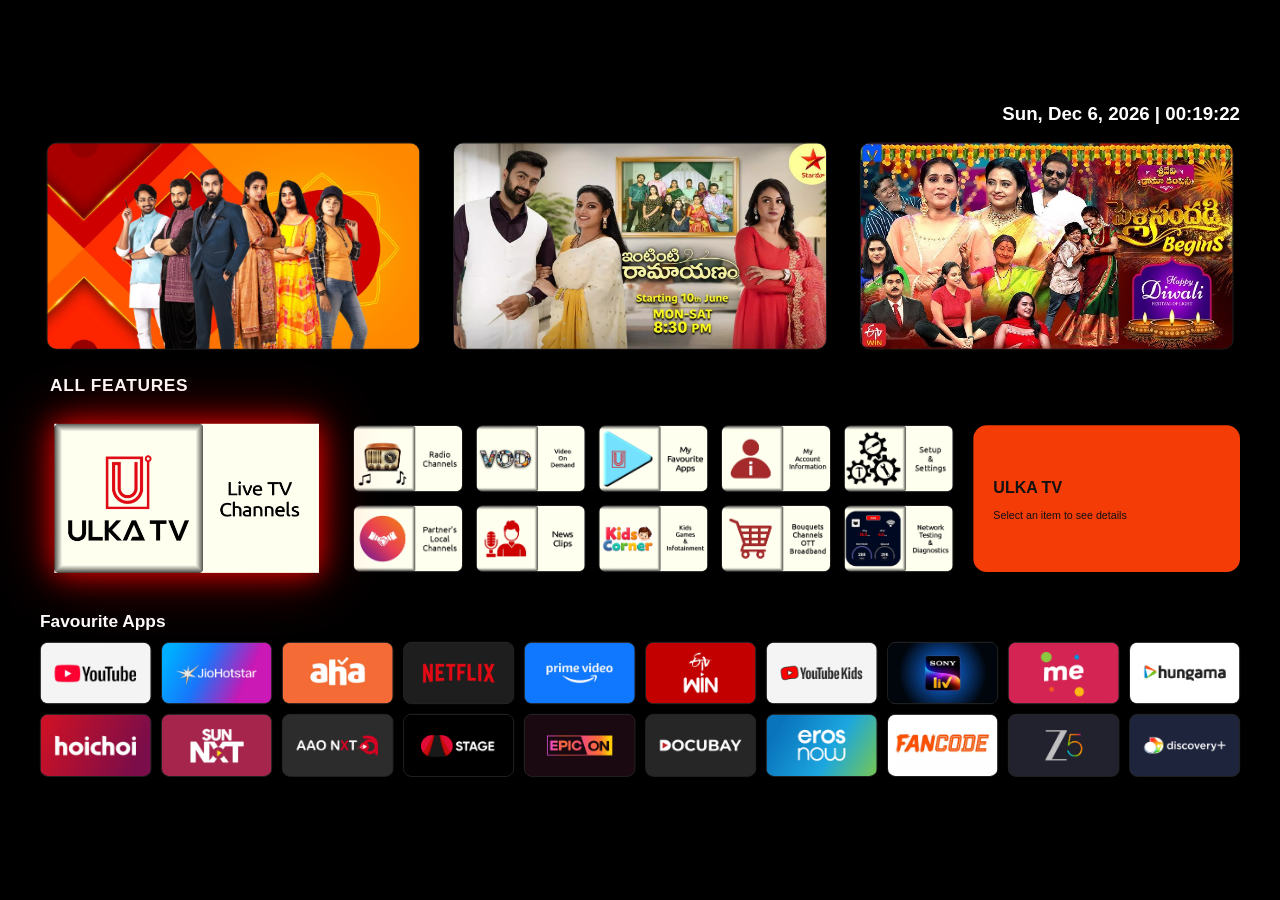
==== index.html @ 99915881 "code changes" ====
<!-- <!DOCTYPE html>
<html lang="en">
<head>
<meta charset="UTF-8">
<meta name="viewport" content="width=device-width, initial-scale=1.0">
<title>ULKATV Dashboard</title>
<link rel="stylesheet" href="style.css">
</head>
<body>
<div id="tv-root">
    <div id="time"></div>

    <div id="appLayer">
        <iframe id="appIframe" src="" allowfullscreen></iframe>
    </div>

    <div id="settingsOverlay" class="settings-modal" style="display: none;">
        <div class="settings-content">
            <h2>System Settings</h2>
            <hr>
            <div id="settingsList" class="settings-list">
                </div>
            <p style="color: #aaa; margin-top: 20px;">Press Back to Exit Settings</p>
        </div>
    </div>  

    <div class="main-container">
        <div class="ads-container">
            <div class="ad"><img src="images/ads/ad1_1.jpg" id="ad-img-1"></div>
            <div class="ad"><img src="images/ads/ad2_1.jpg" id="ad-img-2"></div>
            <div class="ad"><img src="images/ads/ad3_1.jpg" id="ad-img-3"></div>
        </div>
        <div class="features-label-container">
            <h3 class="all-features-text">All Features</h3>
        </div>

        <div class="middle-section">
            <div class="logo-box" tabindex="0" id="mainLogo" 
                data-url="http://103.189.178.123:4000/" 
                data-title="ULKA TV">
                <img src="images/webpimg/Live_tv_channels.webp" alt="Ulka TV Logo" class="main-logo-img">
            </div>
            <div class="center-content">
                <div class="icon-grid" id="mainIconGrid"></div>
            </div>

            <div class="app-info-panel" id="appDetailPanel">
                <div class="info-content">
                    <h2 id="infoTitle">Welcome</h2>
                    <p id="infoDesc">Select an item to see details</p>
                </div>
            </div>
        </div>

        <div class="fav-section">
            <h4 class="fav-title">Favourite Apps</h4>
            <div class="fav-grid" id="favAppGrid"></div>
        </div>
    </div>
</div>

<script src="script.js"></script>
</body>
</html> -->


<!DOCTYPE html>
<html lang="en">
<head>
<meta charset="UTF-8">
<meta name="viewport" content="width=device-width, initial-scale=1.0">
<title>ULKATV Dashboard</title>
<link rel="stylesheet" href="style.css">
</head>
<body>
<div id="tv-root">
    <div id="time"></div>

    <div id="appLayer">
        <iframe id="appIframe" src="" allowfullscreen></iframe>
    </div>

    <div id="settingsOverlay" class="settings-modal" style="display: none;">
        <div class="settings-content">
            <h2>System Settings</h2>
            <hr>
            <div id="settingsList" class="settings-list">
                </div>
            <p style="color: #aaa; margin-top: 20px;">Press Back to Exit Settings</p>
        </div>
    </div>  

    <div class="main-container">
        <div class="ads-container">
            <div class="ad"><img src="images/ads/ad1_1.jpg" id="ad-img-1"></div>
            <div class="ad"><img src="images/ads/ad2_1.jpg" id="ad-img-2"></div>
            <div class="ad"><img src="images/ads/ad3_1.jpg" id="ad-img-3"></div>
        </div>
        <div class="features-label-container">
            <h3 class="all-features-text">All Features</h3>
        </div>

        <div class="middle-section">
            <div class="logo-box" tabindex="0" id="mainLogo"
                data-url="https://app.ulka.tv/"
                data-title="ULKA TV">
                <img src="images/webpimg/Live_tv_channels.webp" alt="Ulka TV Logo" class="main-logo-img">
            </div>
            <div class="center-content">
                <div class="icon-grid" id="mainIconGrid"></div>
            </div>

            <div class="app-info-panel" id="appDetailPanel">
                <div class="info-content">
                    <h2 id="infoTitle">Welcome</h2>
                    <p id="infoDesc">Select an item to see details</p>
                </div>
            </div>
        </div>

        <!-- <div class="middle-section">
            <div class="logo-box" tabindex="0" id="mainLogo"
                data-url="/usr/mnt_app/rcast_webapp/"
                data-title="ULKA TV">
                <img src="images/webpimg/Live_tv_channels.webp" alt="Ulka TV Logo" class="main-logo-img">
            </div>
            <div class="center-content">
                <div class="icon-grid" id="mainIconGrid"></div>
            </div>

            <div class="app-info-panel" id="appDetailPanel">
                <div class="info-content">
                    <h2 id="infoTitle">Welcome</h2>
                    <p id="infoDesc">Select an item to see details</p>
                </div>
            </div>
        </div> -->

        <div class="fav-section">
            <h4 class="fav-title">Favourite Apps</h4>
            <div class="fav-grid" id="favAppGrid"></div>
        </div>
    </div>
</div>

<script src="script.js"></script>
</body>
</html>
---- style.css ----
/* Reset and Base Styles */
* {
    box-sizing: border-box;
}

html, body {
    width: 100%;
    height: 100%;
    margin: 0;
    padding: 0;
    background: #000;
    overflow: hidden;
    font-family: 'Segoe UI', Tahoma, Geneva, Verdana, sans-serif;
    color: white;
}

#tv-root {
    width: 1920px;
    height: 1080px;
    position: absolute;
    top: 50%;
    left: 50%;
    transform: translate(-50%, -50%);
    transform-origin: center;
    padding: 50px 60px;
}

#appLayer {
    display: none; 
    position: fixed; 
    top: 0; 
    left: 0; 
    width: 100%; 
    height: 100%; 
    z-index: 9999; 
    background: #000;
}

#appIframe {
    width: 100%;
    height: 100%;
    border: none;
}

#time {
    position: absolute;
    top: 20px;
    right: 60px;
    color: white;
    font-size: 28px;
    font-weight: bold;
    z-index: 100;
}

.main-container {
    width: 100%;
    height: 100%;
    display: flex;
    flex-direction: column;
    justify-content: space-between;
}

.ads-container {
    display: flex;
    gap: 50px; /* Ads madyalo clear gap kosam gap penchanu */
    width: 100%;
    padding: 0 10px; /* Side gaps kosam */
    margin-bottom: 5px;
}
.ad {
    flex: 1;
    height: 310px;
    border-radius: 15px;
    overflow: hidden;
    background: #111;
    margin-top: 29px;
    box-shadow: 0 8px 15px rgba(0,0,0,0.6);
    border: 1px solid #333;
    transition: transform 0.3s ease;
}

.ad img {
    width: 100%;
    height: 310px;
    object-fit: fill; /* Image box lo correct ga fit avvadaniki */
    transition: opacity 0.6s ease-in-out;
}

.middle-section {
    display: flex;
    gap: 30px;
    align-items: center;
    height: 300px;
}

.logo-box {
    width: 440px;
    height: 213px;
    display: flex;
    align-items: center;
    justify-content: center;
    border-radius: 20px;
    transition: all 0.3s ease;
    outline: none; /* Border raakunda chestundi */
}

.main-logo-img {
    width: 100%;
    height: 100%;
    object-fit: contain;
    transition: filter 0.3s ease;
}

.center-content {
    flex: 1;
}

.icon-grid {
    display: grid;
    grid-template-columns: repeat(5, 1fr);
    gap: 20px;
}

.icon-item {
    width: 100%;
    height: 100px;
    border-radius: 10px;
    overflow: hidden;
    background: #1a1a1a;
    border: 1px solid #333;
    display: flex;
    align-items: center;
    justify-content: center;
    transition: all 0.3s ease;
    outline: none;
}

.icon-item img {
    width: 100%;
    height: 100%;
    object-fit: cover;
}

.app-info-panel {
    width: 400px;
    height: 220px;
    background: rgb(244 60 7);
    color: #111;
    border-radius: 20px;
    padding: 30px;
    display: flex;
    flex-direction: column;
    justify-content: center;
}

.fav-section {
    width: 100%;
}

.fav-title { 
    margin: 0 0 15px 0; 
    font-size: 26px;
    font-weight: 600;
}

#favAppGrid {
    display: grid;
    grid-template-columns: repeat(10, 1fr);
    gap: 15px;
}

.app-icon {
    width: 100%; 
    aspect-ratio: 16/9;
    border-radius: 12px;
    background: #1a1a1a;
    overflow: hidden;
    border: 1px solid #333;
    transition: all 0.3s ease;
    outline: none;
}

.app-icon img {
    width: 100%;
    height: 100%;
}

/* --- FOCUS LOGIC --- */

/* Normal Apps/Icons Focus: Red Border + Glow */
.focused:not(.logo-box) {
    border: 6px solid #ff0000 !important; /* Kevalam red border */
    transform: scale(1.08);
    z-index: 10;
    box-shadow: 0 0 25px rgba(255, 0, 0, 0.7); /* Red outer glow */
}

/* ULKA TV Logo Focus: NO BORDER, ONLY RED GLOW */
.logo-box.focused {
    border: none !important;
    outline: none !important;
    transform: scale(1.05);
}

.logo-box.focused img {
    /* Logo ki chuttu red shadow matrame vasthundi */
    filter: drop-shadow(0 0 20px rgba(255, 0, 0, 0.9)) drop-shadow(0 0 40px rgba(255, 0, 0, 0.4));
}

/* Settings Modal */
.settings-modal {
    display: none; 
    position: fixed;
    top: 0;
    left: 0;
    width: 100%;
    height: 100%;
    background: rgba(0, 0, 0, 0.92);
    z-index: 99999;
    justify-content: center;
    align-items: center;
}

.settings-content {
    background: #1a1a1a;
    width: 500px;
    padding: 40px;
    border: 2px solid #ff0000;
    border-radius: 20px;
    text-align: center;
}

.setting-option-item {
    background: #2a2a2a;
    margin: 15px 0;
    padding: 20px;
    border-radius: 12px;
    font-size: 22px;
    display: flex;
    align-items: center;
    gap: 20px;
}
/* All Features Text Styling */
.features-label-container {
    width: 100%;
    margin: 15px 0 -15px 0; /* Margin adjust chesa space kosam */
    padding-left: 15px;
}

.all-features-text {
    color: #ffffff;
    font-size: 26px;
    font-weight: 600;
    text-transform: uppercase;
    letter-spacing: 1px;
    text-shadow: 2px 2px 4px rgba(0,0,0,0.5);
    margin: 0;
}
---- style.css ----
/* Reset and Base Styles */
* {
    box-sizing: border-box;
}

html, body {
    width: 100%;
    height: 100%;
    margin: 0;
    padding: 0;
    background: #000;
    overflow: hidden;
    font-family: 'Segoe UI', Tahoma, Geneva, Verdana, sans-serif;
    color: white;
}

#tv-root {
    width: 1920px;
    height: 1080px;
    position: absolute;
    top: 50%;
    left: 50%;
    transform: translate(-50%, -50%);
    transform-origin: center;
    padding: 50px 60px;
}

#appLayer {
    display: none; 
    position: fixed; 
    top: 0; 
    left: 0; 
    width: 100%; 
    height: 100%; 
    z-index: 9999; 
    background: #000;
}

#appIframe {
    width: 100%;
    height: 100%;
    border: none;
}

#time {
    position: absolute;
    top: 20px;
    right: 60px;
    color: white;
    font-size: 28px;
    font-weight: bold;
    z-index: 100;
}

.main-container {
    width: 100%;
    height: 100%;
    display: flex;
    flex-direction: column;
    justify-content: space-between;
}

.ads-container {
    display: flex;
    gap: 50px; /* Ads madyalo clear gap kosam gap penchanu */
    width: 100%;
    padding: 0 10px; /* Side gaps kosam */
    margin-bottom: 5px;
}
.ad {
    flex: 1;
    height: 310px;
    border-radius: 15px;
    overflow: hidden;
    background: #111;
    margin-top: 29px;
    box-shadow: 0 8px 15px rgba(0,0,0,0.6);
    border: 1px solid #333;
    transition: transform 0.3s ease;
}

.ad img {
    width: 100%;
    height: 310px;
    object-fit: fill; /* Image box lo correct ga fit avvadaniki */
    transition: opacity 0.6s ease-in-out;
}

.middle-section {
    display: flex;
    gap: 30px;
    align-items: center;
    height: 300px;
}

.logo-box {
    width: 440px;
    height: 213px;
    display: flex;
    align-items: center;
    justify-content: center;
    border-radius: 20px;
    transition: all 0.3s ease;
    outline: none; /* Border raakunda chestundi */
}

.main-logo-img {
    width: 100%;
    height: 100%;
    object-fit: contain;
    transition: filter 0.3s ease;
}

.center-content {
    flex: 1;
}

.icon-grid {
    display: grid;
    grid-template-columns: repeat(5, 1fr);
    gap: 20px;
}

.icon-item {
    width: 100%;
    height: 100px;
    border-radius: 10px;
    overflow: hidden;
    background: #1a1a1a;
    border: 1px solid #333;
    display: flex;
    align-items: center;
    justify-content: center;
    transition: all 0.3s ease;
    outline: none;
}

.icon-item img {
    width: 100%;
    height: 100%;
    object-fit: cover;
}

.app-info-panel {
    width: 400px;
    height: 220px;
    background: rgb(244 60 7);
    color: #111;
    border-radius: 20px;
    padding: 30px;
    display: flex;
    flex-direction: column;
    justify-content: center;
}

.fav-section {
    width: 100%;
}

.fav-title { 
    margin: 0 0 15px 0; 
    font-size: 26px;
    font-weight: 600;
}

#favAppGrid {
    display: grid;
    grid-template-columns: repeat(10, 1fr);
    gap: 15px;
}

.app-icon {
    width: 100%; 
    aspect-ratio: 16/9;
    border-radius: 12px;
    background: #1a1a1a;
    overflow: hidden;
    border: 1px solid #333;
    transition: all 0.3s ease;
    outline: none;
}

.app-icon img {
    width: 100%;
    height: 100%;
}

/* --- FOCUS LOGIC --- */

/* Normal Apps/Icons Focus: Red Border + Glow */
.focused:not(.logo-box) {
    border: 6px solid #ff0000 !important; /* Kevalam red border */
    transform: scale(1.08);
    z-index: 10;
    box-shadow: 0 0 25px rgba(255, 0, 0, 0.7); /* Red outer glow */
}

/* ULKA TV Logo Focus: NO BORDER, ONLY RED GLOW */
.logo-box.focused {
    border: none !important;
    outline: none !important;
    transform: scale(1.05);
}

.logo-box.focused img {
    /* Logo ki chuttu red shadow matrame vasthundi */
    filter: drop-shadow(0 0 20px rgba(255, 0, 0, 0.9)) drop-shadow(0 0 40px rgba(255, 0, 0, 0.4));
}

/* Settings Modal */
.settings-modal {
    display: none; 
    position: fixed;
    top: 0;
    left: 0;
    width: 100%;
    height: 100%;
    background: rgba(0, 0, 0, 0.92);
    z-index: 99999;
    justify-content: center;
    align-items: center;
}

.settings-content {
    background: #1a1a1a;
    width: 500px;
    padding: 40px;
    border: 2px solid #ff0000;
    border-radius: 20px;
    text-align: center;
}

.setting-option-item {
    background: #2a2a2a;
    margin: 15px 0;
    padding: 20px;
    border-radius: 12px;
    font-size: 22px;
    display: flex;
    align-items: center;
    gap: 20px;
}
/* All Features Text Styling */
.features-label-container {
    width: 100%;
    margin: 15px 0 -15px 0; /* Margin adjust chesa space kosam */
    padding-left: 15px;
}

.all-features-text {
    color: #ffffff;
    font-size: 26px;
    font-weight: 600;
    text-transform: uppercase;
    letter-spacing: 1px;
    text-shadow: 2px 2px 4px rgba(0,0,0,0.5);
    margin: 0;
}
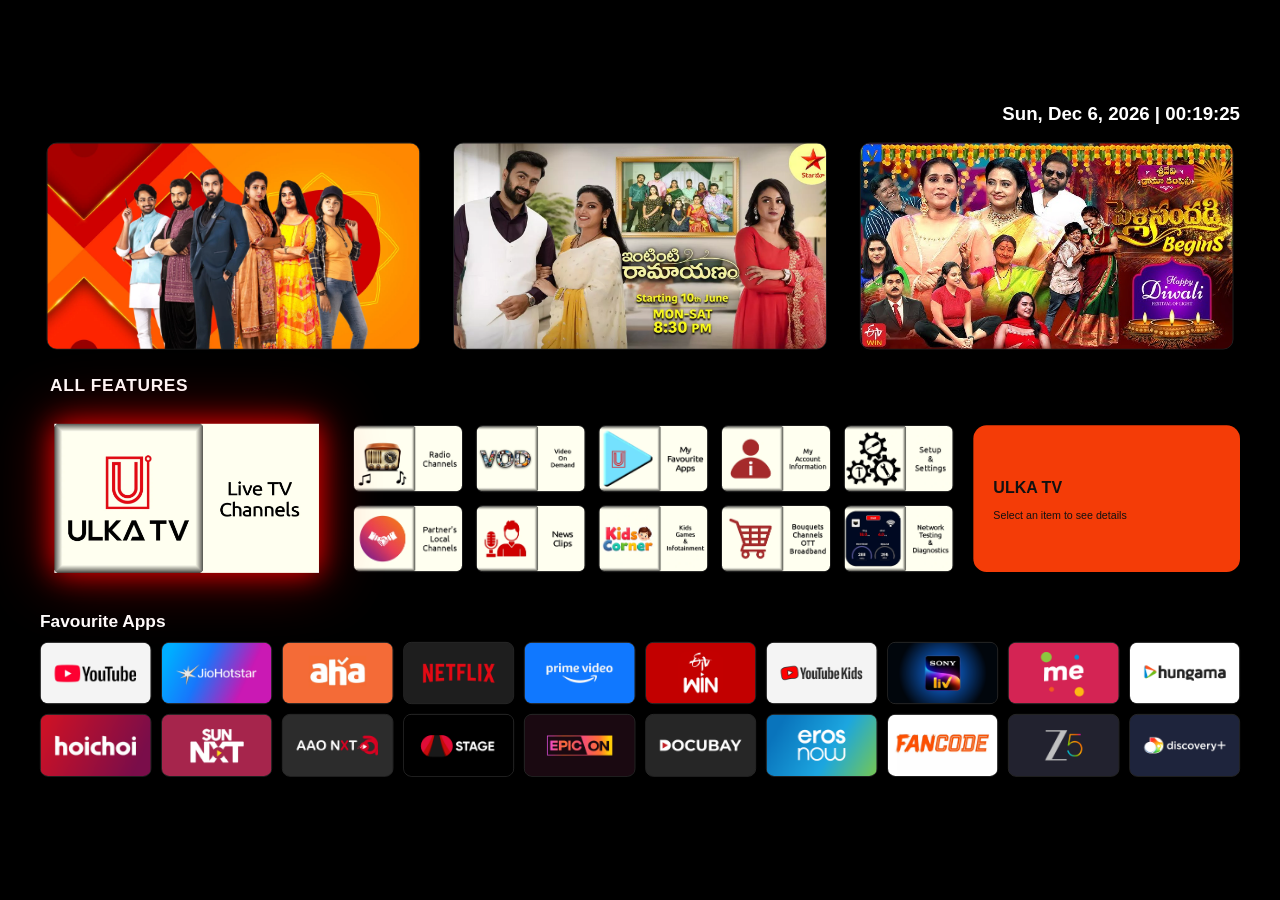
==== commit 48deb5b9: "code changes" ====
--- a/index.html
+++ b/index.html
@@ -100,7 +100,7 @@
             <h3 class="all-features-text">All Features</h3>
         </div>
 
-        <div class="middle-section">
+        <!-- <div class="middle-section">
             <div class="logo-box" tabindex="0" id="mainLogo"
                 data-url="https://app.ulka.tv/"
                 data-title="ULKA TV">
@@ -116,11 +116,11 @@
                     <p id="infoDesc">Select an item to see details</p>
                 </div>
             </div>
-        </div>
+        </div> -->
 
-        <!-- <div class="middle-section">
+        <div class="middle-section">
             <div class="logo-box" tabindex="0" id="mainLogo"
-                data-url="/usr/mnt_app/rcast_webapp/"
+                data-url="/usr/mnt_app/ulkatv_app/"
                 data-title="ULKA TV">
                 <img src="images/webpimg/Live_tv_channels.webp" alt="Ulka TV Logo" class="main-logo-img">
             </div>
@@ -134,7 +134,7 @@
                     <p id="infoDesc">Select an item to see details</p>
                 </div>
             </div>
-        </div> -->
+        </div>
 
         <div class="fav-section">
             <h4 class="fav-title">Favourite Apps</h4>
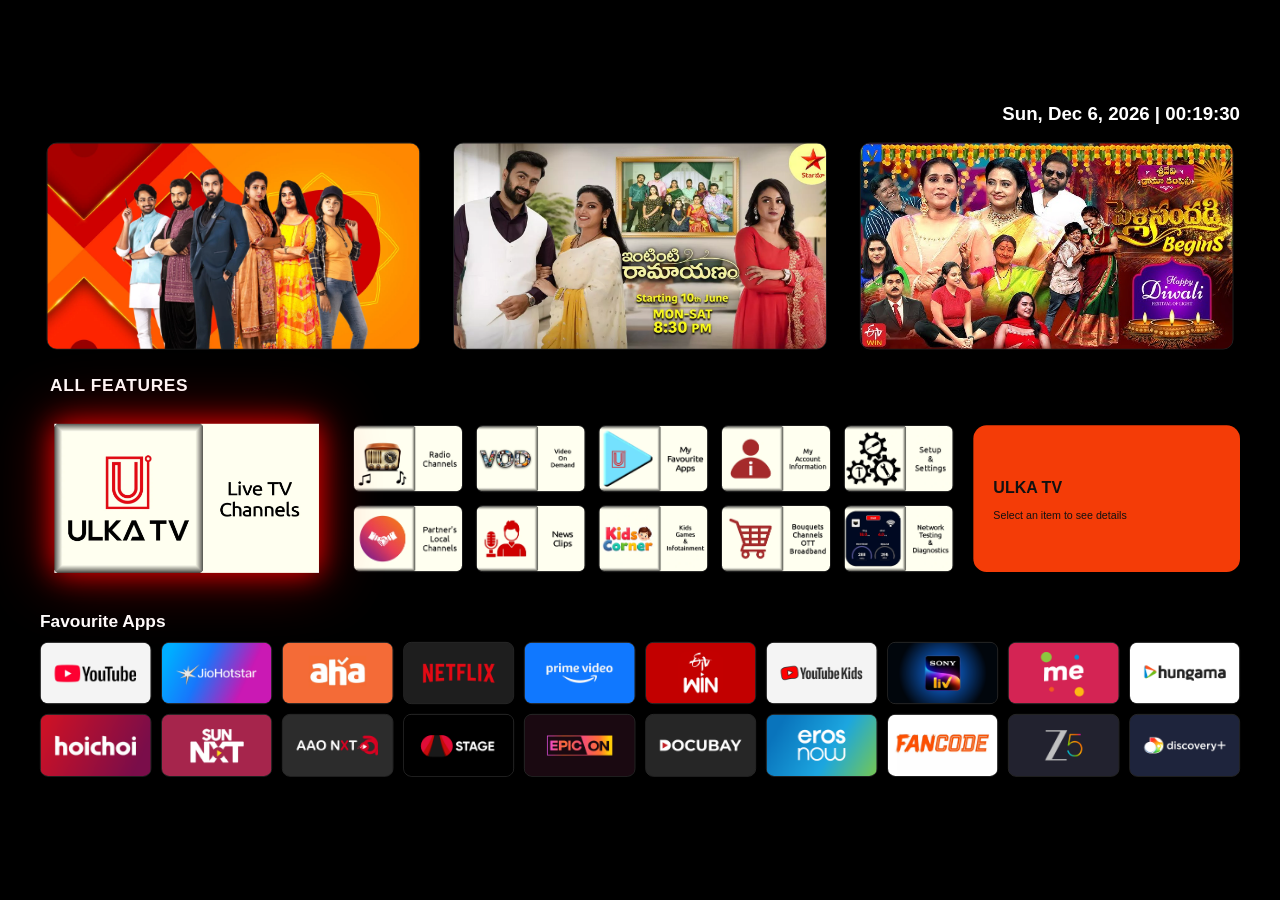
==== commit 98990741: "Ui code changes" ====
--- a/index.html
+++ b/index.html
@@ -120,7 +120,7 @@
 
         <div class="middle-section">
             <div class="logo-box" tabindex="0" id="mainLogo"
-                data-url="/usr/mnt_app/ulkatv_app/"
+                data-url="/usr/mnt_app/ulkatv/"
                 data-title="ULKA TV">
                 <img src="images/webpimg/Live_tv_channels.webp" alt="Ulka TV Logo" class="main-logo-img">
             </div>
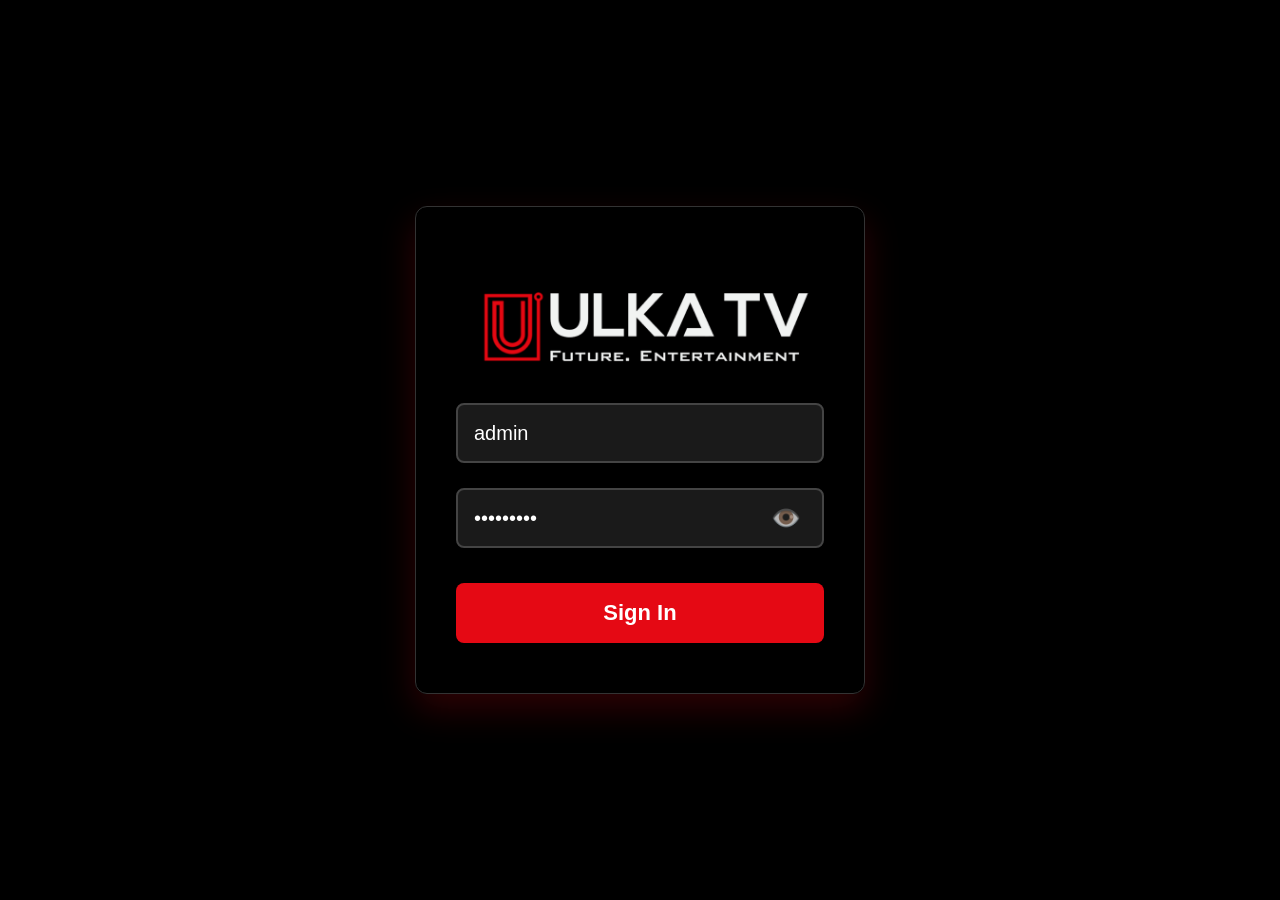
==== commit ae7dfd7f: "ui code changes" ====
--- a/index.html
+++ b/index.html
@@ -1,148 +1,460 @@
-<!-- <!DOCTYPE html>
-<html lang="en">
-<head>
-<meta charset="UTF-8">
-<meta name="viewport" content="width=device-width, initial-scale=1.0">
-<title>ULKATV Dashboard</title>
-<link rel="stylesheet" href="style.css">
-</head>
-<body>
-<div id="tv-root">
-    <div id="time"></div>
-
-    <div id="appLayer">
-        <iframe id="appIframe" src="" allowfullscreen></iframe>
-    </div>
-
-    <div id="settingsOverlay" class="settings-modal" style="display: none;">
-        <div class="settings-content">
-            <h2>System Settings</h2>
-            <hr>
-            <div id="settingsList" class="settings-list">
-                </div>
-            <p style="color: #aaa; margin-top: 20px;">Press Back to Exit Settings</p>
-        </div>
-    </div>  
-
-    <div class="main-container">
-        <div class="ads-container">
-            <div class="ad"><img src="images/ads/ad1_1.jpg" id="ad-img-1"></div>
-            <div class="ad"><img src="images/ads/ad2_1.jpg" id="ad-img-2"></div>
-            <div class="ad"><img src="images/ads/ad3_1.jpg" id="ad-img-3"></div>
-        </div>
-        <div class="features-label-container">
-            <h3 class="all-features-text">All Features</h3>
-        </div>
-
-        <div class="middle-section">
-            <div class="logo-box" tabindex="0" id="mainLogo" 
-                data-url="http://103.189.178.123:4000/" 
-                data-title="ULKA TV">
-                <img src="images/webpimg/Live_tv_channels.webp" alt="Ulka TV Logo" class="main-logo-img">
-            </div>
-            <div class="center-content">
-                <div class="icon-grid" id="mainIconGrid"></div>
-            </div>
-
-            <div class="app-info-panel" id="appDetailPanel">
-                <div class="info-content">
-                    <h2 id="infoTitle">Welcome</h2>
-                    <p id="infoDesc">Select an item to see details</p>
-                </div>
-            </div>
-        </div>
-
-        <div class="fav-section">
-            <h4 class="fav-title">Favourite Apps</h4>
-            <div class="fav-grid" id="favAppGrid"></div>
-        </div>
-    </div>
-</div>
-
-<script src="script.js"></script>
-</body>
-</html> -->
-
-
 <!DOCTYPE html>
 <html lang="en">
 <head>
-<meta charset="UTF-8">
-<meta name="viewport" content="width=device-width, initial-scale=1.0">
-<title>ULKATV Dashboard</title>
-<link rel="stylesheet" href="style.css">
+    <meta charset="UTF-8">
+    <meta name="viewport" content="width=device-width, initial-scale=1.0">
+    <title>ULKATV - Login</title>
+    <style>
+        * {
+            margin: 0;
+            padding: 0;
+            box-sizing: border-box;
+        }
+
+        body {
+            overflow: hidden;
+            font-family: 'Segoe UI', Tahoma, Geneva, Verdana, sans-serif;
+            background-color: #000;
+        }
+
+        .login-container {
+            width: 100vw;
+            height: 100vh;
+            display: flex;
+            justify-content: center;
+            align-items: center;
+            background-color: #000;
+            position: relative;
+        }
+
+        .login-box {
+            width: 450px;
+            background-color: rgba(0, 0, 0, 0.85);
+            border-radius: 12px;
+            padding: 50px 40px;
+            box-shadow: 0 15px 35px rgba(229, 9, 20, 0.2);
+            border: 1px solid #333;
+            z-index: 10;
+        }
+
+        .login-logo {
+            text-align: center;
+        }
+
+        .login-logo img {
+            width: 380px;
+            height: auto;
+            object-fit: contain;
+        }
+
+        .input-container {
+            width: 100%;
+            height: 60px;
+            background-color: rgba(255, 255, 255, 0.1);
+            border: 2px solid #444;
+            border-radius: 8px;
+            padding: 0 16px;
+            display: flex;
+            align-items: center;
+            margin-bottom: 25px;
+            transition: all 0.3s;
+            cursor: text;
+        }
+
+        .input-container.focused {
+            border-color: #E50914;
+            box-shadow: 0 0 20px #E50914;
+            background-color: rgba(229, 9, 20, 0.1);
+        }
+
+        .input-container input {
+            flex: 1;
+            background: transparent;
+            color: #ffffff;
+            border: none;
+            outline: none;
+            font-size: 20px;
+            width: 100%;
+        }
+
+        .input-container input::placeholder {
+            color: rgba(255, 255, 255, 0.5);
+            font-size: 18px;
+        }
+
+        .password-toggle {
+            background: none;
+            border: none;
+            cursor: pointer;
+            padding: 0 5px;
+            color: #ffffff;
+            font-size: 24px;
+            opacity: 0.7;
+        }
+
+        .error-message {
+            color: #E50914;
+            font-size: 16px;
+            text-align: center;
+            margin: 10px 0;
+        }
+
+        .signin-btn {
+            width: 100%;
+            height: 60px;
+            border-radius: 8px;
+            font-weight: bold;
+            font-size: 22px;
+            margin-top: 10px;
+            background-color: #E50914;
+            border: none;
+            cursor: pointer;
+            transition: all 0.2s;
+            color: #ffffff;
+            outline: none;
+        }
+
+        .signin-btn.focused {
+            background-color: #ff0f1e;
+            border: 3px solid white;
+            transform: scale(1.02);
+            box-shadow: 0 0 20px #E50914;
+        }
+
+        .keyboard-container {
+            position: fixed;
+            bottom: -600px;
+            left: 50%;
+            transform: translateX(-50%);
+            z-index: 1000;
+            transition: bottom 0.3s cubic-bezier(0.68, -0.55, 0.265, 1.55);
+            display: flex;
+            justify-content: center;
+            pointer-events: none;
+        }
+
+        .keyboard-container.visible {
+            bottom: 30px;
+            pointer-events: auto;
+        }
+
+        .custom-keyboard {
+            width: 1000px;
+            padding: 20px;
+            background-color: rgba(20,20,20,0.98);
+            border-radius: 15px;
+            border: 1px solid #E50914;
+            box-shadow: 0 15px 40px rgba(229,9,20,0.3);
+        }
+
+        .keyboard-row {
+            display: flex;
+            justify-content: center;
+            gap: 8px;
+            margin-bottom: 10px;
+        }
+
+        .key {
+            height: 60px;
+            display: flex;
+            align-items: center;
+            justify-content: center;
+            background-color: #333;
+            color: #ffffff;
+            border-radius: 8px;
+            font-weight: bold;
+            font-size: 22px;
+            border: 1px solid transparent;
+            transition: all 0.1s;
+            cursor: default;
+            min-width: 60px;
+        }
+
+        .key.focused {
+            background-color: #E50914;
+            border: 3px solid white;
+            transform: scale(1.1);
+            box-shadow: 0 0 20px #E50914;
+        }
+
+        .key-space {
+            flex: 4;
+        }
+
+        .key-enter, .key-caps {
+            flex: 1.5;
+        }
+
+        .key-normal {
+            flex: 1;
+        }
+    </style>
 </head>
 <body>
-<div id="tv-root">
-    <div id="time"></div>
-
-    <div id="appLayer">
-        <iframe id="appIframe" src="" allowfullscreen></iframe>
-    </div>
-
-    <div id="settingsOverlay" class="settings-modal" style="display: none;">
-        <div class="settings-content">
-            <h2>System Settings</h2>
-            <hr>
-            <div id="settingsList" class="settings-list">
+    <!-- Login Screen -->
+    <div class="login-container" id="loginScreen">
+        <div class="login-box">
+            <div class="login-logo">
+                <img src="images/ads/ulkaTv.png" alt="ULKA TV">
+            </div>
+
+            <div style="width: 100%;">
+                <div class="input-container" id="username-container">
+                    <input type="text" id="username" placeholder="Username" value="admin" readonly>
                 </div>
-            <p style="color: #aaa; margin-top: 20px;">Press Back to Exit Settings</p>
-        </div>
-    </div>  
-
-    <div class="main-container">
-        <div class="ads-container">
-            <div class="ad"><img src="images/ads/ad1_1.jpg" id="ad-img-1"></div>
-            <div class="ad"><img src="images/ads/ad2_1.jpg" id="ad-img-2"></div>
-            <div class="ad"><img src="images/ads/ad3_1.jpg" id="ad-img-3"></div>
-        </div>
-        <div class="features-label-container">
-            <h3 class="all-features-text">All Features</h3>
-        </div>
-
-        <!-- <div class="middle-section">
-            <div class="logo-box" tabindex="0" id="mainLogo"
-                data-url="https://app.ulka.tv/"
-                data-title="ULKA TV">
-                <img src="images/webpimg/Live_tv_channels.webp" alt="Ulka TV Logo" class="main-logo-img">
-            </div>
-            <div class="center-content">
-                <div class="icon-grid" id="mainIconGrid"></div>
-            </div>
-
-            <div class="app-info-panel" id="appDetailPanel">
-                <div class="info-content">
-                    <h2 id="infoTitle">Welcome</h2>
-                    <p id="infoDesc">Select an item to see details</p>
+
+                <div class="input-container" id="password-container">
+                    <input type="password" id="password" placeholder="Password" value="admin@123" readonly>
+                    <button class="password-toggle" id="toggle-password">👁️</button>
                 </div>
-            </div>
-        </div> -->
-
-        <div class="middle-section">
-            <div class="logo-box" tabindex="0" id="mainLogo"
-                data-url="/usr/mnt_app/ulkatv/"
-                data-title="ULKA TV">
-                <img src="images/webpimg/Live_tv_channels.webp" alt="Ulka TV Logo" class="main-logo-img">
-            </div>
-            <div class="center-content">
-                <div class="icon-grid" id="mainIconGrid"></div>
-            </div>
-
-            <div class="app-info-panel" id="appDetailPanel">
-                <div class="info-content">
-                    <h2 id="infoTitle">Welcome</h2>
-                    <p id="infoDesc">Select an item to see details</p>
-                </div>
+
+                <div id="error-message" class="error-message"></div>
+                <button class="signin-btn" id="signin-btn">Sign In</button>
             </div>
         </div>
-
-        <div class="fav-section">
-            <h4 class="fav-title">Favourite Apps</h4>
-            <div class="fav-grid" id="favAppGrid"></div>
-        </div>
     </div>
-</div>
-
-<script src="script.js"></script>
+
+    <!-- Custom Keyboard -->
+    <div class="keyboard-container" id="keyboard-container">
+        <div class="custom-keyboard" id="keyboard"></div>
+    </div>
+
+    <script>
+        // Login state variables
+        let username = 'admin';
+        let password = 'admin@123';
+        let showPassword = false;
+        let isCaps = false;
+        let isSymbol = false;
+        let focusKey = 'username';
+        let kbPos = { row: 0, col: 0 };
+        let isKeyboardVisible = false;
+        let keyboardTarget = '';
+        
+        const VALID_USERNAME = 'admin';
+        const VALID_PASSWORD = 'admin@123';
+
+        const KEYBOARD_LAYOUT = [
+            ['1', '2', '3', '4', '5', '6', '7', '8', '9', '0'],
+            ['q', 'w', 'e', 'r', 't', 'y', 'u', 'i', 'o', 'p'],
+            ['a', 's', 'd', 'f', 'g', 'h', 'j', 'k', 'l'],
+            ['CAPS', 'z', 'x', 'c', 'v', 'b', 'n', 'm', 'BACK'],
+            ['@#$', '.', 'SPACE', 'ENTER'],
+        ];
+
+        const SYMBOL_LAYOUT = [
+            ['!', '@', '#', '$', '%', '^', '&', '*', '(', ')'],
+            ['-', '_', '+', '=', '{', '}', '[', ']'],
+            [';', ':', '"', "'", '<', '>', '?'],
+            ['ABC', 'BACK'],
+            ['SPACE', 'ENTER']
+        ];
+
+        // DOM Elements
+        const loginScreen = document.getElementById('loginScreen');
+        const usernameInput = document.getElementById('username');
+        const passwordInput = document.getElementById('password');
+        const usernameContainer = document.getElementById('username-container');
+        const passwordContainer = document.getElementById('password-container');
+        const signinBtn = document.getElementById('signin-btn');
+        const errorMessage = document.getElementById('error-message');
+        const keyboardContainer = document.getElementById('keyboard-container');
+        const keyboard = document.getElementById('keyboard');
+        const togglePassword = document.getElementById('toggle-password');
+
+        // Initialize login
+        function initLogin() {
+            usernameInput.value = username;
+            passwordInput.value = password;
+            renderKeyboard();
+            addEventListeners();
+            clearError();
+        }
+
+        function addEventListeners() {
+            usernameContainer.addEventListener('click', () => {
+                focusKey = 'username';
+                keyboardTarget = 'username';
+                isKeyboardVisible = true;
+                updateFocus();
+                renderKeyboard();
+            });
+
+            passwordContainer.addEventListener('click', () => {
+                focusKey = 'password';
+                keyboardTarget = 'password';
+                isKeyboardVisible = true;
+                updateFocus();
+                renderKeyboard();
+            });
+
+            togglePassword.addEventListener('click', (e) => {
+                e.stopPropagation();
+                showPassword = !showPassword;
+                passwordInput.type = showPassword ? 'text' : 'password';
+                togglePassword.textContent = showPassword ? '👁️‍🗨️' : '👁️';
+            });
+
+            signinBtn.addEventListener('click', handleLogin);
+            document.addEventListener('keydown', handleKeyDown);
+        }
+
+        function clearError() {
+            errorMessage.textContent = '';
+        }
+
+        function handleKeyDown(e) {
+            e.preventDefault();
+
+            switch (e.key) {
+                case 'ArrowUp':
+                    if (focusKey === 'password') focusKey = 'username';
+                    else if (focusKey === 'login_btn') focusKey = 'password';
+                    else if (focusKey === 'keyboard') {
+                        if (kbPos.row > 0) kbPos.row--;
+                        else { isKeyboardVisible = false; focusKey = 'login_btn'; }
+                    }
+                    break;
+                case 'ArrowDown':
+                    if (focusKey === 'username') focusKey = 'password';
+                    else if (focusKey === 'password') focusKey = 'login_btn';
+                    else if (focusKey === 'login_btn') {
+                        focusKey = 'keyboard';
+                        isKeyboardVisible = true;
+                        kbPos = { row: 0, col: 4 };
+                    } else if (focusKey === 'keyboard') {
+                        const layout = isSymbol ? SYMBOL_LAYOUT : KEYBOARD_LAYOUT;
+                        if (kbPos.row < layout.length - 1) {
+                            kbPos.row++;
+                            kbPos.col = Math.min(kbPos.col, layout[kbPos.row].length - 1);
+                        }
+                    }
+                    break;
+                case 'ArrowLeft':
+                    if (focusKey === 'keyboard') {
+                        const layout = isSymbol ? SYMBOL_LAYOUT : KEYBOARD_LAYOUT;
+                        if (kbPos.col > 0) kbPos.col--;
+                    }
+                    break;
+                case 'ArrowRight':
+                    if (focusKey === 'keyboard') {
+                        const layout = isSymbol ? SYMBOL_LAYOUT : KEYBOARD_LAYOUT;
+                        if (kbPos.col < layout[kbPos.row].length - 1) kbPos.col++;
+                    }
+                    break;
+                case 'Enter':
+                    handleRemoteEnter();
+                    break;
+            }
+            updateFocus();
+            renderKeyboard();
+        }
+
+        function handleRemoteEnter() {
+            if (focusKey === 'username' || focusKey === 'password') {
+                keyboardTarget = focusKey;
+                isKeyboardVisible = true;
+                focusKey = 'keyboard';
+                updateFocus();
+                renderKeyboard();
+                return;
+            }
+            if (focusKey === 'login_btn') {
+                handleLogin();
+                return;
+            }
+            if (focusKey === 'keyboard') {
+                const layout = isSymbol ? SYMBOL_LAYOUT : KEYBOARD_LAYOUT;
+                const key = layout[kbPos.row][kbPos.col];
+                if (key === 'CAPS') isCaps = !isCaps;
+                else if (key === '@#$') { isSymbol = true; kbPos = { row: 0, col: 0 }; }
+                else if (key === 'ABC') { isSymbol = false; kbPos = { row: 0, col: 0 }; }
+                else if (key === 'BACK') handleKeyboardKeyPress('backspace');
+                else if (key === 'ENTER') {
+                    if (keyboardTarget === 'username' || keyboardTarget === 'password') {
+                        isKeyboardVisible = false;
+                        focusKey = keyboardTarget === 'username' ? 'password' : 'login_btn';
+                        keyboardTarget = '';
+                    }
+                } else if (key === 'SPACE') handleKeyboardKeyPress(' ');
+                else {
+                    const char = isCaps && key.length === 1 ? key.toUpperCase() : key.toLowerCase();
+                    handleKeyboardKeyPress(char);
+                }
+                renderKeyboard();
+            }
+        }
+
+        function handleKeyboardKeyPress(key) {
+            if (key === 'backspace') {
+                if (keyboardTarget === 'username') username = username.slice(0, -1);
+                else if (keyboardTarget === 'password') password = password.slice(0, -1);
+            } else {
+                if (keyboardTarget === 'username') username += key;
+                else if (keyboardTarget === 'password') password += key;
+            }
+            updateInputFields();
+            clearError();
+        }
+
+        function updateInputFields() {
+            usernameInput.value = username;
+            passwordInput.value = password;
+        }
+
+        function handleLogin() {
+            isKeyboardVisible = false;
+            keyboardTarget = '';
+            
+            if (username === VALID_USERNAME && password === VALID_PASSWORD) {
+                // Store username in sessionStorage for dashboard
+                sessionStorage.setItem('username', username);
+                // Redirect to dashboard page
+                window.location.href = 'dashboard.html';
+            } else {
+                errorMessage.textContent = '⚠️ Invalid username or password';
+            }
+            updateFocus();
+            renderKeyboard();
+        }
+
+        function updateFocus() {
+            usernameContainer.classList.remove('focused');
+            passwordContainer.classList.remove('focused');
+            signinBtn.classList.remove('focused');
+
+            if (focusKey === 'username') usernameContainer.classList.add('focused');
+            else if (focusKey === 'password') passwordContainer.classList.add('focused');
+            else if (focusKey === 'login_btn') signinBtn.classList.add('focused');
+
+            if (isKeyboardVisible) keyboardContainer.classList.add('visible');
+            else keyboardContainer.classList.remove('visible');
+        }
+
+        function renderKeyboard() {
+            const layout = isSymbol ? SYMBOL_LAYOUT : KEYBOARD_LAYOUT;
+            let html = '';
+            layout.forEach((row, rIdx) => {
+                html += '<div class="keyboard-row">';
+                row.forEach((key, cIdx) => {
+                    const isFocused = focusKey === 'keyboard' && rIdx === kbPos.row && cIdx === kbPos.col;
+                    let keyClass = 'key';
+                    if (key === 'SPACE') keyClass += ' key-space';
+                    else if (key === 'ENTER' || key === 'CAPS') keyClass += ' key-enter';
+                    else keyClass += ' key-normal';
+                    if (isFocused) keyClass += ' focused';
+                    let displayKey = key;
+                    if (key === 'BACK') displayKey = '⌫';
+                    else if (key.length === 1 && !isSymbol) displayKey = isCaps ? key.toUpperCase() : key.toLowerCase();
+                    html += `<div class="${keyClass}">${displayKey}</div>`;
+                });
+                html += '</div>';
+            });
+            keyboard.innerHTML = html;
+        }
+
+        // Initialize login
+        initLogin();
+    </script>
 </body>
-</html>
+</html>
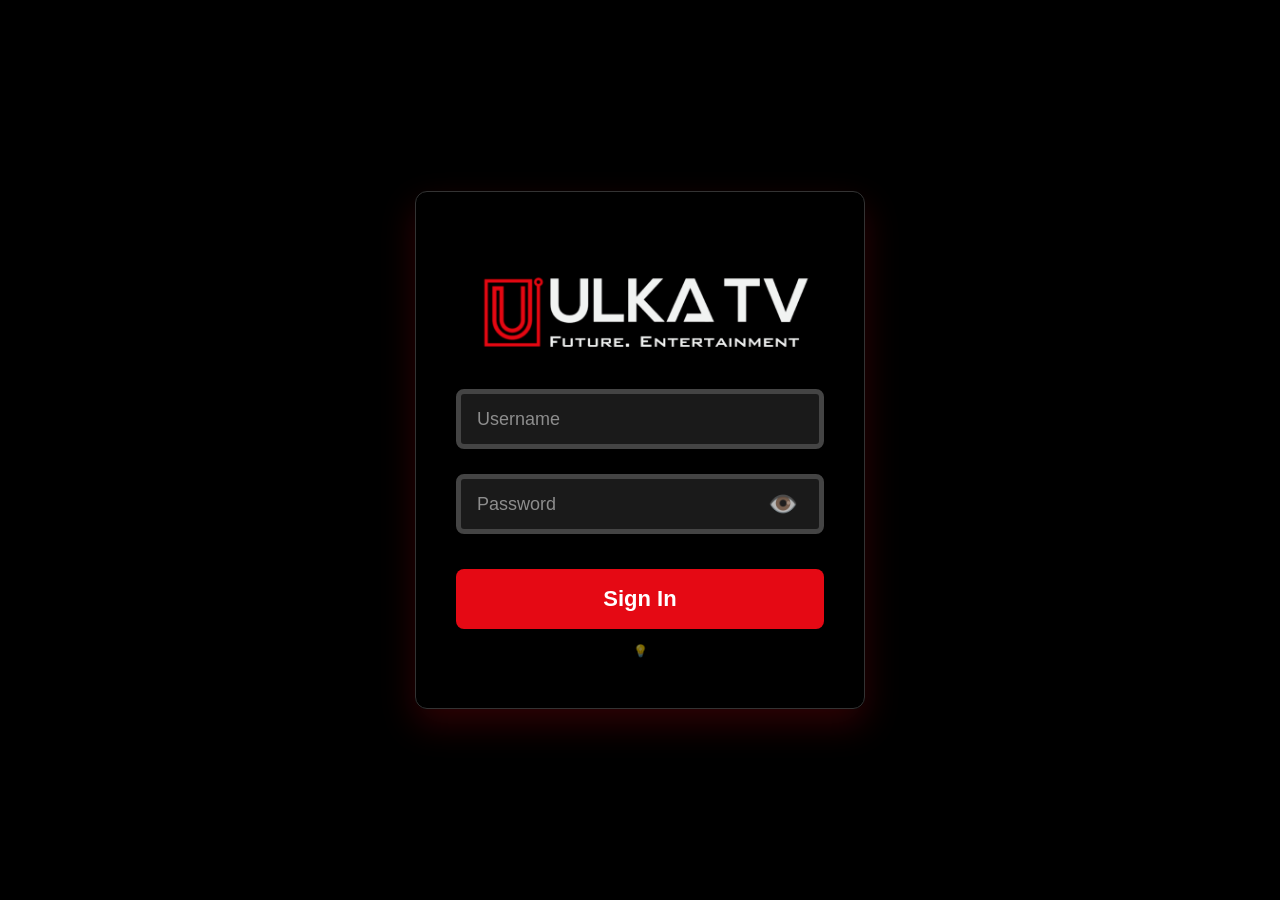
==== commit 7945ba46: "code changes" ====
--- a/index.html
+++ b/index.html
@@ -2,7 +2,7 @@
 <html lang="en">
 <head>
     <meta charset="UTF-8">
-    <meta name="viewport" content="width=device-width, initial-scale=1.0">
+    <meta name="viewport" content="width=device-width, initial-scale=1.0, user-scalable=no">
     <title>ULKATV - Login</title>
     <style>
         * {
@@ -51,7 +51,7 @@
             width: 100%;
             height: 60px;
             background-color: rgba(255, 255, 255, 0.1);
-            border: 2px solid #444;
+            border: 5px solid #444;
             border-radius: 8px;
             padding: 0 16px;
             display: flex;
@@ -96,7 +96,14 @@
             color: #E50914;
             font-size: 16px;
             text-align: center;
-            margin: 10px 0;
+            word-break: break-word;
+        }
+
+        .success-message {
+            color: #4CAF50;
+            font-size: 14px;
+            text-align: center;
+            margin: 5px 0;
         }
 
         .signin-btn {
@@ -143,7 +150,7 @@
             padding: 20px;
             background-color: rgba(20,20,20,0.98);
             border-radius: 15px;
-            border: 1px solid #E50914;
+            border: 3px solid #E50914;
             box-shadow: 0 15px 40px rgba(229,9,20,0.3);
         }
 
@@ -188,41 +195,356 @@
         .key-normal {
             flex: 1;
         }
+
+        .loading {
+            position: fixed;
+            top: 50%;
+            left: 50%;
+            transform: translate(-50%, -50%);
+            color: white;
+            font-size: 24px;
+            background: rgba(0,0,0,0.8);
+            padding: 20px 40px;
+            border-radius: 10px;
+            z-index: 2000;
+            display: none;
+        }
+
+        .loading.active {
+            display: block;
+        }
+
+        .auto-login-info {
+            text-align: center;
+            color: rgba(255,255,255,0.5);
+            font-size: 12px;
+            margin-top: 15px;
+        }
+        
+        .clear-storage {
+            background: none;
+            border: none;
+            color: #E50914;
+            font-size: 12px;
+            cursor: pointer;
+            margin-left: 5px;
+            text-decoration: underline;
+        }
+
+        .clear-storage:hover {
+            color: #ff4d4d;
+        }
     </style>
 </head>
 <body>
-    <!-- Login Screen -->
     <div class="login-container" id="loginScreen">
         <div class="login-box">
             <div class="login-logo">
-                <img src="images/ads/ulkaTv.png" alt="ULKA TV">
+                <img src="images/ads/ulkaTv.png" alt="ULKA TV" onerror="this.src='https://via.placeholder.com/380x100?text=ULKA+TV'">
             </div>
 
             <div style="width: 100%;">
                 <div class="input-container" id="username-container">
-                    <input type="text" id="username" placeholder="Username" value="admin" readonly>
+                    <input type="text" id="username" placeholder="Username" value="" readonly>
                 </div>
 
                 <div class="input-container" id="password-container">
-                    <input type="password" id="password" placeholder="Password" value="admin@123" readonly>
+                    <input type="password" id="password" placeholder="Password" value="" readonly>
                     <button class="password-toggle" id="toggle-password">👁️</button>
                 </div>
 
                 <div id="error-message" class="error-message"></div>
                 <button class="signin-btn" id="signin-btn">Sign In</button>
+                <div class="auto-login-info" id="autoLoginInfo"></div>
             </div>
         </div>
     </div>
 
-    <!-- Custom Keyboard -->
+    <div class="loading" id="loading">
+        Logging in...
+    </div>
+
     <div class="keyboard-container" id="keyboard-container">
         <div class="custom-keyboard" id="keyboard"></div>
     </div>
 
     <script>
+        // ==================== STORAGE KEYS ====================
+        const STORAGE_KEYS = {
+            USERNAME: 'ulkasaved_username',
+            PASSWORD: 'ulkasaved_password',
+            ACCESS_TOKEN: 'ulkasaved_access_token',
+            USER_DATA: 'ulkasaved_userData',
+            DEVICE_ID: 'deviceId',
+            LOGIN_VALIDATED: 'ulkasaved_validated'
+        };
+
+        // ==================== CHECK IF API RESPONSE IS SUCCESSFUL ====================
+        function isLoginSuccessful(response) {
+            // According to the API response format:
+            // Success: status_code = 200, error_code = 1, error_description = "OK", and response_object contains access_token
+            if (response && response.status_code === 200 && response.error_code === 1) {
+                // Also check if we have access_token
+                if (response.response_object && response.response_object.length > 0 && response.response_object[0].access_token) {
+                    return true;
+                }
+            }
+            return false;
+        }
+
+        // ==================== SAVE ONLY VALID CREDENTIALS ====================
+        function saveValidCredentials(username, password, apiResponse) {
+            try {
+                // Only save if login was successful
+                if (!isLoginSuccessful(apiResponse)) {
+                    console.warn('Cannot save invalid credentials - login was not successful');
+                    return false;
+                }
+                
+                if (!username || !password) {
+                    console.warn('Cannot save empty credentials');
+                    return false;
+                }
+                
+                // Get access token from response
+                const accessToken = apiResponse.response_object?.[0]?.access_token || '';
+                
+                // Store credentials
+                localStorage.setItem(STORAGE_KEYS.USERNAME, username);
+                localStorage.setItem(STORAGE_KEYS.PASSWORD, password);
+                if (accessToken) {
+                    localStorage.setItem(STORAGE_KEYS.ACCESS_TOKEN, accessToken);
+                }
+                localStorage.setItem(STORAGE_KEYS.USER_DATA, JSON.stringify(apiResponse));
+                localStorage.setItem(STORAGE_KEYS.LOGIN_VALIDATED, 'true');
+                
+                console.log('✅ Valid credentials saved successfully');
+                return true;
+            } catch (e) {
+                console.error('Failed to save credentials:', e);
+                return false;
+            }
+        }
+
+        // ==================== LOAD SAVED CREDENTIALS ====================
+        function loadSavedCredentials() {
+            try {
+                const savedUsername = localStorage.getItem(STORAGE_KEYS.USERNAME);
+                const savedPassword = localStorage.getItem(STORAGE_KEYS.PASSWORD);
+                const isValidated = localStorage.getItem(STORAGE_KEYS.LOGIN_VALIDATED);
+                
+                // Only return if we have validated credentials
+                if (savedUsername && savedPassword && isValidated === 'true') {
+                    return {
+                        username: savedUsername,
+                        password: savedPassword
+                    };
+                }
+                return null;
+            } catch (e) {
+                console.error('Failed to load credentials:', e);
+                return null;
+            }
+        }
+
+        // ==================== CLEAR SAVED CREDENTIALS ====================
+        function clearSavedCredentials() {
+            localStorage.removeItem(STORAGE_KEYS.USERNAME);
+            localStorage.removeItem(STORAGE_KEYS.PASSWORD);
+            localStorage.removeItem(STORAGE_KEYS.ACCESS_TOKEN);
+            localStorage.removeItem(STORAGE_KEYS.USER_DATA);
+            localStorage.removeItem(STORAGE_KEYS.LOGIN_VALIDATED);
+            console.log('🗑️ Saved credentials cleared');
+        }
+
+        // ==================== VERIFY CREDENTIALS WITH API ====================
+        async function verifyCredentialsWithAPI(username, password) {
+            try {
+                const deviceInfo = getDeviceInfo();
+                const timestamp = Date.now();
+                const authString = `username=${username};password=${password};boxid='';appid=1;timestamp=${timestamp}`;
+                
+                const requestData = {
+                    ...deviceInfo,
+                    auth: authString
+                };
+
+                console.log('Verifying credentials with API...');
+                
+                const response = await fetch('http://202.62.66.115:8080/apiv2/credentials/loginMini', {
+                    method: 'POST',
+                    headers: {
+                        'Content-Type': 'application/json',
+                    },
+                    body: JSON.stringify(requestData)
+                });
+
+                if (!response.ok) {
+                    return { success: false, message: 'Network error', status_code: response.status };
+                }
+
+                const data = await response.json();
+                console.log('API Response:', data);
+                return data;
+            } catch (error) {
+                console.error('API verification error:', error);
+                return { success: false, message: 'Connection failed' };
+            }
+        }
+
+        // ==================== AUTO LOGIN WITH VALIDATION ====================
+        async function attemptAutoLogin() {
+            const saved = loadSavedCredentials();
+            if (saved && saved.username && saved.password) {
+                console.log('🔄 Found saved credentials, verifying with API...');
+                const autoInfo = document.getElementById('autoLoginInfo');
+                if (autoInfo) autoInfo.innerHTML = `⏳ Verifying saved credentials... (${saved.username})`;
+                
+                // Set the username and password fields
+                username = saved.username;
+                password = saved.password;
+                updateInputFields();
+                
+                try {
+                    // ALWAYS verify saved credentials with API before auto-login
+                    const response = await verifyCredentialsWithAPI(username, password);
+                    
+                    if (isLoginSuccessful(response)) {
+                        // Valid credentials - update saved data with fresh response
+                        console.log('✅ Saved credentials verified successfully');
+                        saveValidCredentials(username, password, response);
+                        sessionStorage.setItem('username', username);
+                        sessionStorage.setItem('userData', JSON.stringify(response));
+                        sessionStorage.setItem('access_token', response.response_object?.[0]?.access_token || '');
+                        window.location.href = 'dashboard.html';
+                        return true;
+                    } else {
+                        // Invalid credentials - clear them
+                        const errorMsg = response?.error_description || 'Invalid or expired';
+                        console.warn('❌ Saved credentials are invalid:', errorMsg);
+                        clearSavedCredentials();
+                        username = '';
+                        password = '';
+                        updateInputFields();
+                        if (autoInfo) autoInfo.innerHTML = '⚠️ Saved login expired or invalid. Please sign in again.';
+                        errorMessage.textContent = '⚠️ Saved credentials are invalid. Please enter correct username and password.';
+                        errorMessage.style.color = '#E50914';
+                        setTimeout(() => {
+                            if (autoInfo.innerHTML === '⚠️ Saved login expired or invalid. Please sign in again.') {
+                                autoInfo.innerHTML = '💡 Only valid API credentials will be saved.';
+                            }
+                        }, 4000);
+                        return false;
+                    }
+                } catch (error) {
+                    console.error('Auto-login verification error:', error);
+                    if (autoInfo) autoInfo.innerHTML = `⚠️ Network error. Please sign in manually.`;
+                    return false;
+                }
+            }
+            return false;
+        }
+
+        // Get device information
+        function getDeviceInfo() {
+            const screenWidth = window.screen.width;
+            const screenHeight = window.screen.height;
+            
+            return {
+                screensize: `${screenWidth}x${screenHeight}`,
+                appid: "1",
+                devicebrand: getDeviceBrand(),
+                googleappid: "",
+                ntype: "1",
+                app_name: "StreamTv+",
+                os: getOS(),
+                api_version: 28,
+                appversion: "1.3.0",
+                macaddress: "",
+                language: "eng",
+                device_ip: "",
+                device_timezone: new Date().getTimezoneOffset() / -60,
+                hdmi: "false",
+                firmwareversion: "",
+                deviceID: getDeviceId()
+            };
+        }
+
+        function getDeviceBrand() {
+            const userAgent = navigator.userAgent;
+            if (userAgent.includes('Android')) return 'Android';
+            if (userAgent.includes('iPhone')) return 'Apple';
+            if (userAgent.includes('Windows')) return 'Windows';
+            if (userAgent.includes('Mac')) return 'Apple';
+            if (userAgent.includes('Linux')) return 'Linux';
+            if (userAgent.includes('LG') || userAgent.includes('webOS')) return 'LG';
+            if (userAgent.includes('Samsung')) return 'Samsung';
+            return 'Unknown';
+        }
+
+        function getOS() {
+            const userAgent = navigator.userAgent;
+            if (userAgent.includes('Android')) return 'android';
+            if (userAgent.includes('iPhone') || userAgent.includes('iPad')) return 'ios';
+            if (userAgent.includes('Windows')) return 'windows';
+            if (userAgent.includes('Mac')) return 'macos';
+            if (userAgent.includes('Linux')) return 'linux';
+            if (userAgent.includes('webOS') || userAgent.includes('Web0S')) return 'webos';
+            return 'web';
+        }
+
+        function getDeviceId() {
+            let deviceId = localStorage.getItem(STORAGE_KEYS.DEVICE_ID);
+            if (!deviceId) {
+                deviceId = 'xxxxxxxx-xxxx-4xxx-yxxx-xxxxxxxxxxxx'.replace(/[xy]/g, function(c) {
+                    const r = Math.random() * 16 | 0;
+                    const v = c === 'x' ? r : (r & 0x3 | 0x8);
+                    return v.toString(16);
+                });
+                localStorage.setItem(STORAGE_KEYS.DEVICE_ID, deviceId);
+            }
+            return deviceId;
+        }
+
+        // API Login function
+        async function apiLogin(username, password) {
+            const deviceInfo = getDeviceInfo();
+            const timestamp = Date.now();
+            
+            const authString = `username=${username};password=${password};boxid='';appid=1;timestamp=${timestamp}`;
+            
+            const requestData = {
+                ...deviceInfo,
+                auth: authString
+            };
+
+            console.log('Sending login request...', requestData);
+
+            try {
+                const response = await fetch('http://202.62.66.115:8080/apiv2/credentials/loginMini', {
+                    method: 'POST',
+                    headers: {
+                        'Content-Type': 'application/json',
+                    },
+                    body: JSON.stringify(requestData)
+                });
+
+                if (!response.ok) {
+                    throw new Error(`HTTP error! status: ${response.status}`);
+                }
+
+                const data = await response.json();
+                console.log('Login API response:', data);
+                return data;
+            } catch (error) {
+                console.error('Login API error:', error);
+                throw error;
+            }
+        }
+
         // Login state variables
-        let username = 'admin';
-        let password = 'admin@123';
+        let username = '';
+        let password = '';
         let showPassword = false;
         let isCaps = false;
         let isSymbol = false;
@@ -230,9 +552,6 @@
         let kbPos = { row: 0, col: 0 };
         let isKeyboardVisible = false;
         let keyboardTarget = '';
-        
-        const VALID_USERNAME = 'admin';
-        const VALID_PASSWORD = 'admin@123';
 
         const KEYBOARD_LAYOUT = [
             ['1', '2', '3', '4', '5', '6', '7', '8', '9', '0'],
@@ -251,7 +570,6 @@
         ];
 
         // DOM Elements
-        const loginScreen = document.getElementById('loginScreen');
         const usernameInput = document.getElementById('username');
         const passwordInput = document.getElementById('password');
         const usernameContainer = document.getElementById('username-container');
@@ -261,14 +579,45 @@
         const keyboardContainer = document.getElementById('keyboard-container');
         const keyboard = document.getElementById('keyboard');
         const togglePassword = document.getElementById('toggle-password');
-
-        // Initialize login
+        const loading = document.getElementById('loading');
+
         function initLogin() {
-            usernameInput.value = username;
-            passwordInput.value = password;
+            username = '';
+            password = '';
+            updateInputFields();
             renderKeyboard();
             addEventListeners();
             clearError();
+            updateAutoLoginInfo();
+        }
+        
+        function updateAutoLoginInfo() {
+            const autoInfo = document.getElementById('autoLoginInfo');
+            const saved = loadSavedCredentials();
+            if (saved && saved.username) {
+                autoInfo.innerHTML = `🔐 Saved valid account: ${saved.username} | <button class="clear-storage" id="clearStorageBtn">Clear</button>`;
+                const clearBtn = document.getElementById('clearStorageBtn');
+                if (clearBtn) {
+                    clearBtn.removeEventListener('click', clearBtn.click);
+                    clearBtn.addEventListener('click', (e) => {
+                        e.stopPropagation();
+                        clearSavedCredentials();
+                        username = '';
+                        password = '';
+                        updateInputFields();
+                        autoInfo.innerHTML = '💡 Only valid API credentials will be saved.';
+                        errorMessage.textContent = '✅ Saved credentials cleared.';
+                        errorMessage.style.color = '#4CAF50';
+                        setTimeout(() => {
+                            if (errorMessage.textContent === '✅ Saved credentials cleared.') {
+                                errorMessage.textContent = '';
+                            }
+                        }, 2000);
+                    });
+                }
+            } else {
+                autoInfo.innerHTML = '💡 ';
+            }
         }
 
         function addEventListeners() {
@@ -301,10 +650,19 @@
 
         function clearError() {
             errorMessage.textContent = '';
+            errorMessage.style.color = '#E50914';
+        }
+
+        function showError(message) {
+            errorMessage.innerHTML = `⚠️ ${message}`;
+            errorMessage.style.color = '#E50914';
         }
 
         function handleKeyDown(e) {
-            e.preventDefault();
+            const navKeys = ['ArrowUp', 'ArrowDown', 'ArrowLeft', 'ArrowRight', 'Enter'];
+            if (navKeys.includes(e.key)) {
+                e.preventDefault();
+            }
 
             switch (e.key) {
                 case 'ArrowUp':
@@ -402,20 +760,69 @@
             passwordInput.value = password;
         }
 
-        function handleLogin() {
+        async function handleLogin() {
+            if (!username || !password) {
+                showError('Please enter username and password');
+                return;
+            }
+
             isKeyboardVisible = false;
             keyboardTarget = '';
-            
-            if (username === VALID_USERNAME && password === VALID_PASSWORD) {
-                // Store username in sessionStorage for dashboard
-                sessionStorage.setItem('username', username);
-                // Redirect to dashboard page
-                window.location.href = 'dashboard.html';
-            } else {
-                errorMessage.textContent = '⚠️ Invalid username or password';
-            }
             updateFocus();
             renderKeyboard();
+
+            loading.classList.add('active');
+            errorMessage.innerHTML = '';
+            errorMessage.style.color = '#E50914';
+
+            try {
+                const response = await apiLogin(username, password);
+                
+                // Check if login was successful using the correct API response format
+                if (isLoginSuccessful(response)) {
+                    // ✅ VALID CREDENTIALS - Save them
+                    console.log('✅ Valid credentials from API, saving...');
+                    saveValidCredentials(username, password, response);
+                    
+                    sessionStorage.setItem('username', username);
+                    sessionStorage.setItem('userData', JSON.stringify(response));
+                    sessionStorage.setItem('access_token', response.response_object?.[0]?.access_token || '');
+                    
+                    // Show success message
+                    errorMessage.innerHTML = '✅ Login successful! Redirecting...';
+                    errorMessage.style.color = '#4CAF50';
+                    
+                    updateAutoLoginInfo();
+                    
+                    // Redirect to dashboard
+                    setTimeout(() => {
+                        window.location.href = 'dashboard.html';
+                    }, 500);
+                } else {
+                    // ❌ INVALID CREDENTIALS - Do NOT save, show error
+                    const apiMessage = response?.error_description || 'Invalid username or password';
+                    console.warn('❌ Invalid credentials from API:', apiMessage);
+                    showError(apiMessage);
+                    
+                    // Clear any previously saved invalid credentials
+                    clearSavedCredentials();
+                    
+                    // Clear password field for security
+                    password = '';
+                    updateInputFields();
+                    
+                    updateAutoLoginInfo();
+                }
+            } catch (error) {
+                console.error('Login error:', error);
+                showError('Login failed. Please check your connection and try again.');
+                
+                // On network error, don't save credentials
+                clearSavedCredentials();
+                updateAutoLoginInfo();
+            } finally {
+                loading.classList.remove('active');
+            }
         }
 
         function updateFocus() {
@@ -453,8 +860,13 @@
             keyboard.innerHTML = html;
         }
 
-        // Initialize login
+        // Start the app
         initLogin();
+        
+        // Attempt auto-login after verifying with API
+        setTimeout(async () => {
+            await attemptAutoLogin();
+        }, 100);
     </script>
 </body>
-</html>+</html>
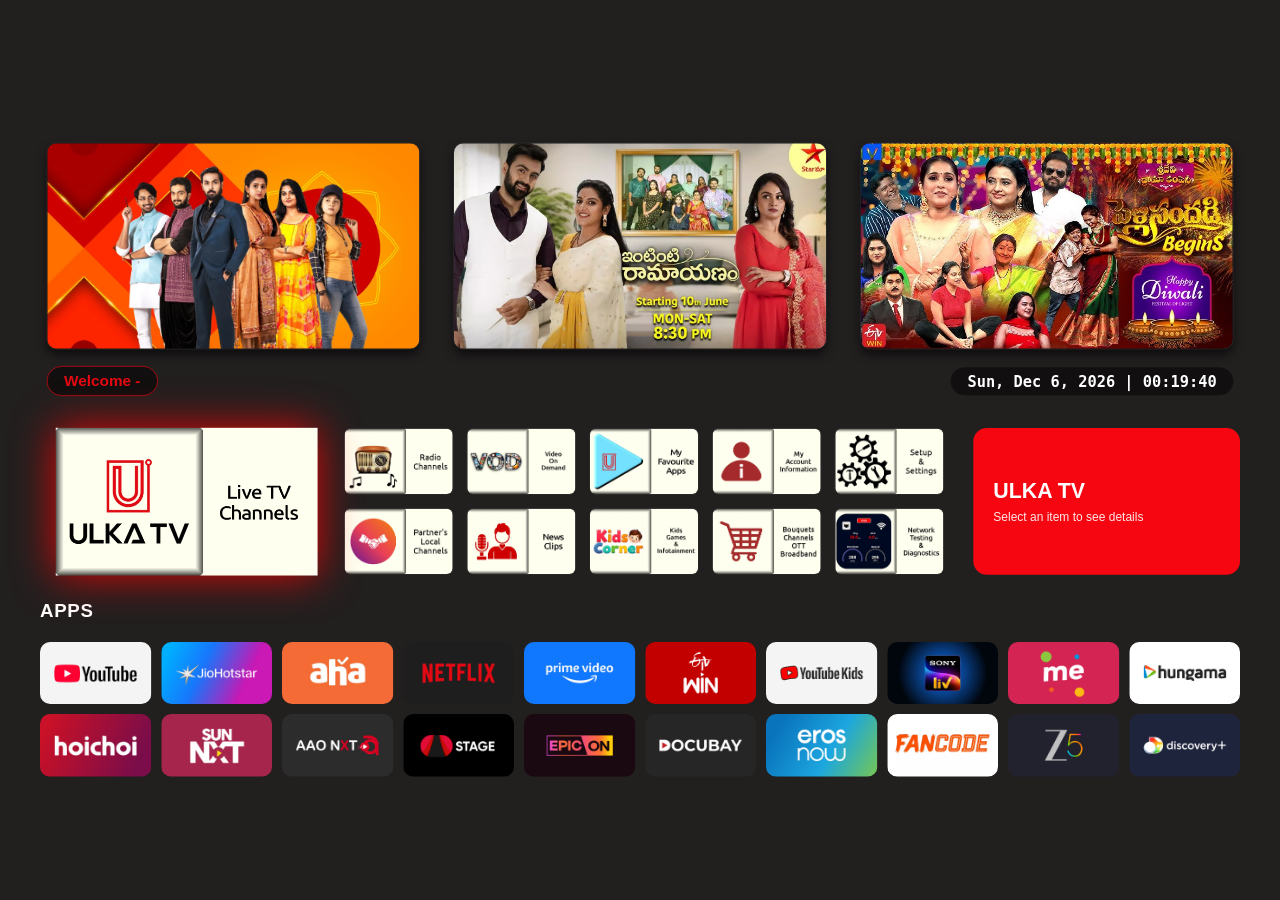
==== commit a0cfc49f: "ui changes code" ====
--- a/index.html
+++ b/index.html
@@ -1,872 +1,111 @@
+<!-- <!DOCTYPE html>
+<html lang="en">
+<head>
+    <meta charset="UTF-8">
+    <meta name="viewport" content="width=device-width, initial-scale=1.0">
+    <title>ULKATV Dashboard</title>
+    <link rel="stylesheet" href="style.css">
+</head>
+<body>
+    <div id="tv-root">
+        <div id="time"></div>
+        <div id="username-display"></div>
+
+        <div id="appLayer">
+            <iframe id="appIframe" src="" allowfullscreen></iframe>
+        </div>
+
+        <div class="main-container">
+            <div class="ads-container">
+                <div class="ad"><img src="images/ads/ad1_1.jpg" id="ad-img-1"></div>
+                <div class="ad"><img src="images/ads/ad2_1.jpg" id="ad-img-2"></div>
+                <div class="ad"><img src="images/ads/ad3_1.jpg" id="ad-img-3"></div>
+            </div>
+            <div class="features-label-container">
+                <h3 class="all-features-text">All Features</h3>
+            </div>
+
+            <div class="middle-section">
+                <div class="logo-box" tabindex="0" id="mainLogo"
+                    data-url="file:///usr/mnt_app/ulkatv/index.html"
+                    data-title="ULKA TV">
+                    <img src="images/webpimg/Live_tv_channels.webp" alt="Ulka TV Logo" class="main-logo-img">
+                </div>
+                <div class="center-content">
+                    <div class="icon-grid" id="mainIconGrid"></div>
+                </div>
+
+                <div class="app-info-panel" id="appDetailPanel">
+                    <div class="info-content">
+                        <h2 id="infoTitle">Welcome</h2>
+                        <p id="infoDesc">Select an item to see details</p>
+                    </div>
+                </div>
+            </div>
+
+            <div class="fav-section">
+                <h4 class="fav-title">Favourite Apps</h4>
+                <div class="fav-grid" id="favAppGrid"></div>
+            </div>
+        </div>
+    </div>
+
+    <script src="script.js"></script>
+</body>
+</html> -->
+
+
 <!DOCTYPE html>
 <html lang="en">
 <head>
     <meta charset="UTF-8">
-    <meta name="viewport" content="width=device-width, initial-scale=1.0, user-scalable=no">
-    <title>ULKATV - Login</title>
-    <style>
-        * {
-            margin: 0;
-            padding: 0;
-            box-sizing: border-box;
-        }
-
-        body {
-            overflow: hidden;
-            font-family: 'Segoe UI', Tahoma, Geneva, Verdana, sans-serif;
-            background-color: #000;
-        }
-
-        .login-container {
-            width: 100vw;
-            height: 100vh;
-            display: flex;
-            justify-content: center;
-            align-items: center;
-            background-color: #000;
-            position: relative;
-        }
-
-        .login-box {
-            width: 450px;
-            background-color: rgba(0, 0, 0, 0.85);
-            border-radius: 12px;
-            padding: 50px 40px;
-            box-shadow: 0 15px 35px rgba(229, 9, 20, 0.2);
-            border: 1px solid #333;
-            z-index: 10;
-        }
-
-        .login-logo {
-            text-align: center;
-        }
-
-        .login-logo img {
-            width: 380px;
-            height: auto;
-            object-fit: contain;
-        }
-
-        .input-container {
-            width: 100%;
-            height: 60px;
-            background-color: rgba(255, 255, 255, 0.1);
-            border: 5px solid #444;
-            border-radius: 8px;
-            padding: 0 16px;
-            display: flex;
-            align-items: center;
-            margin-bottom: 25px;
-            transition: all 0.3s;
-            cursor: text;
-        }
-
-        .input-container.focused {
-            border-color: #E50914;
-            box-shadow: 0 0 20px #E50914;
-            background-color: rgba(229, 9, 20, 0.1);
-        }
-
-        .input-container input {
-            flex: 1;
-            background: transparent;
-            color: #ffffff;
-            border: none;
-            outline: none;
-            font-size: 20px;
-            width: 100%;
-        }
-
-        .input-container input::placeholder {
-            color: rgba(255, 255, 255, 0.5);
-            font-size: 18px;
-        }
-
-        .password-toggle {
-            background: none;
-            border: none;
-            cursor: pointer;
-            padding: 0 5px;
-            color: #ffffff;
-            font-size: 24px;
-            opacity: 0.7;
-        }
-
-        .error-message {
-            color: #E50914;
-            font-size: 16px;
-            text-align: center;
-            word-break: break-word;
-        }
-
-        .success-message {
-            color: #4CAF50;
-            font-size: 14px;
-            text-align: center;
-            margin: 5px 0;
-        }
-
-        .signin-btn {
-            width: 100%;
-            height: 60px;
-            border-radius: 8px;
-            font-weight: bold;
-            font-size: 22px;
-            margin-top: 10px;
-            background-color: #E50914;
-            border: none;
-            cursor: pointer;
-            transition: all 0.2s;
-            color: #ffffff;
-            outline: none;
-        }
-
-        .signin-btn.focused {
-            background-color: #ff0f1e;
-            border: 3px solid white;
-            transform: scale(1.02);
-            box-shadow: 0 0 20px #E50914;
-        }
-
-        .keyboard-container {
-            position: fixed;
-            bottom: -600px;
-            left: 50%;
-            transform: translateX(-50%);
-            z-index: 1000;
-            transition: bottom 0.3s cubic-bezier(0.68, -0.55, 0.265, 1.55);
-            display: flex;
-            justify-content: center;
-            pointer-events: none;
-        }
-
-        .keyboard-container.visible {
-            bottom: 30px;
-            pointer-events: auto;
-        }
-
-        .custom-keyboard {
-            width: 1000px;
-            padding: 20px;
-            background-color: rgba(20,20,20,0.98);
-            border-radius: 15px;
-            border: 3px solid #E50914;
-            box-shadow: 0 15px 40px rgba(229,9,20,0.3);
-        }
-
-        .keyboard-row {
-            display: flex;
-            justify-content: center;
-            gap: 8px;
-            margin-bottom: 10px;
-        }
-
-        .key {
-            height: 60px;
-            display: flex;
-            align-items: center;
-            justify-content: center;
-            background-color: #333;
-            color: #ffffff;
-            border-radius: 8px;
-            font-weight: bold;
-            font-size: 22px;
-            border: 1px solid transparent;
-            transition: all 0.1s;
-            cursor: default;
-            min-width: 60px;
-        }
-
-        .key.focused {
-            background-color: #E50914;
-            border: 3px solid white;
-            transform: scale(1.1);
-            box-shadow: 0 0 20px #E50914;
-        }
-
-        .key-space {
-            flex: 4;
-        }
-
-        .key-enter, .key-caps {
-            flex: 1.5;
-        }
-
-        .key-normal {
-            flex: 1;
-        }
-
-        .loading {
-            position: fixed;
-            top: 50%;
-            left: 50%;
-            transform: translate(-50%, -50%);
-            color: white;
-            font-size: 24px;
-            background: rgba(0,0,0,0.8);
-            padding: 20px 40px;
-            border-radius: 10px;
-            z-index: 2000;
-            display: none;
-        }
-
-        .loading.active {
-            display: block;
-        }
-
-        .auto-login-info {
-            text-align: center;
-            color: rgba(255,255,255,0.5);
-            font-size: 12px;
-            margin-top: 15px;
-        }
-        
-        .clear-storage {
-            background: none;
-            border: none;
-            color: #E50914;
-            font-size: 12px;
-            cursor: pointer;
-            margin-left: 5px;
-            text-decoration: underline;
-        }
-
-        .clear-storage:hover {
-            color: #ff4d4d;
-        }
-    </style>
+    <meta name="viewport" content="width=device-width, initial-scale=1.0">
+    <title>ULKATV Dashboard</title>
+    <link rel="stylesheet" href="style.css">
 </head>
 <body>
-    <div class="login-container" id="loginScreen">
-        <div class="login-box">
-            <div class="login-logo">
-                <img src="images/ads/ulkaTv.png" alt="ULKA TV" onerror="this.src='https://via.placeholder.com/380x100?text=ULKA+TV'">
+    <div id="tv-root">
+        <div id="appLayer">
+            <iframe id="appIframe" src="" allowfullscreen></iframe>
+        </div>
+
+        <div class="main-container">
+            <div class="ads-container">
+                <div class="ad"><img src="images/ads/ad1_1.jpg" id="ad-img-1"></div>
+                <div class="ad"><img src="images/ads/ad2_1.jpg" id="ad-img-2"></div>
+                <div class="ad"><img src="images/ads/ad3_1.jpg" id="ad-img-3"></div>
+            </div>
+            
+            <div class="header-info-container">
+                <div id="welcome-user">Welcome - <span id="username-display-header"></span></div>
+                <div id="datetime-display-header"></div>
             </div>
 
-            <div style="width: 100%;">
-                <div class="input-container" id="username-container">
-                    <input type="text" id="username" placeholder="Username" value="" readonly>
+            <div class="middle-section">
+                <div class="logo-box" tabindex="0" id="mainLogo"
+                    data-url="http://localhost:8080/"
+                    data-title="ULKA TV">
+                    <img src="images/webpimg/Live_tv_channels.webp" alt="Ulka TV Logo" class="main-logo-img">
+                </div>
+                <div class="center-content">
+                    <div class="icon-grid" id="mainIconGrid"></div>
                 </div>
 
-                <div class="input-container" id="password-container">
-                    <input type="password" id="password" placeholder="Password" value="" readonly>
-                    <button class="password-toggle" id="toggle-password">👁️</button>
+                <div class="app-info-panel" id="appDetailPanel">
+                    <div class="info-content">
+                        <h2 id="infoTitle">Welcome</h2>
+                        <p id="infoDesc">Select an item to see details</p>
+                    </div>
                 </div>
+            </div>
 
-                <div id="error-message" class="error-message"></div>
-                <button class="signin-btn" id="signin-btn">Sign In</button>
-                <div class="auto-login-info" id="autoLoginInfo"></div>
+            <div class="fav-section">
+                <h4 class="fav-title">Apps</h4>
+                <div class="fav-grid" id="favAppGrid"></div>
             </div>
         </div>
     </div>
 
-    <div class="loading" id="loading">
-        Logging in...
-    </div>
-
-    <div class="keyboard-container" id="keyboard-container">
-        <div class="custom-keyboard" id="keyboard"></div>
-    </div>
-
-    <script>
-        // ==================== STORAGE KEYS ====================
-        const STORAGE_KEYS = {
-            USERNAME: 'ulkasaved_username',
-            PASSWORD: 'ulkasaved_password',
-            ACCESS_TOKEN: 'ulkasaved_access_token',
-            USER_DATA: 'ulkasaved_userData',
-            DEVICE_ID: 'deviceId',
-            LOGIN_VALIDATED: 'ulkasaved_validated'
-        };
-
-        // ==================== CHECK IF API RESPONSE IS SUCCESSFUL ====================
-        function isLoginSuccessful(response) {
-            // According to the API response format:
-            // Success: status_code = 200, error_code = 1, error_description = "OK", and response_object contains access_token
-            if (response && response.status_code === 200 && response.error_code === 1) {
-                // Also check if we have access_token
-                if (response.response_object && response.response_object.length > 0 && response.response_object[0].access_token) {
-                    return true;
-                }
-            }
-            return false;
-        }
-
-        // ==================== SAVE ONLY VALID CREDENTIALS ====================
-        function saveValidCredentials(username, password, apiResponse) {
-            try {
-                // Only save if login was successful
-                if (!isLoginSuccessful(apiResponse)) {
-                    console.warn('Cannot save invalid credentials - login was not successful');
-                    return false;
-                }
-                
-                if (!username || !password) {
-                    console.warn('Cannot save empty credentials');
-                    return false;
-                }
-                
-                // Get access token from response
-                const accessToken = apiResponse.response_object?.[0]?.access_token || '';
-                
-                // Store credentials
-                localStorage.setItem(STORAGE_KEYS.USERNAME, username);
-                localStorage.setItem(STORAGE_KEYS.PASSWORD, password);
-                if (accessToken) {
-                    localStorage.setItem(STORAGE_KEYS.ACCESS_TOKEN, accessToken);
-                }
-                localStorage.setItem(STORAGE_KEYS.USER_DATA, JSON.stringify(apiResponse));
-                localStorage.setItem(STORAGE_KEYS.LOGIN_VALIDATED, 'true');
-                
-                console.log('✅ Valid credentials saved successfully');
-                return true;
-            } catch (e) {
-                console.error('Failed to save credentials:', e);
-                return false;
-            }
-        }
-
-        // ==================== LOAD SAVED CREDENTIALS ====================
-        function loadSavedCredentials() {
-            try {
-                const savedUsername = localStorage.getItem(STORAGE_KEYS.USERNAME);
-                const savedPassword = localStorage.getItem(STORAGE_KEYS.PASSWORD);
-                const isValidated = localStorage.getItem(STORAGE_KEYS.LOGIN_VALIDATED);
-                
-                // Only return if we have validated credentials
-                if (savedUsername && savedPassword && isValidated === 'true') {
-                    return {
-                        username: savedUsername,
-                        password: savedPassword
-                    };
-                }
-                return null;
-            } catch (e) {
-                console.error('Failed to load credentials:', e);
-                return null;
-            }
-        }
-
-        // ==================== CLEAR SAVED CREDENTIALS ====================
-        function clearSavedCredentials() {
-            localStorage.removeItem(STORAGE_KEYS.USERNAME);
-            localStorage.removeItem(STORAGE_KEYS.PASSWORD);
-            localStorage.removeItem(STORAGE_KEYS.ACCESS_TOKEN);
-            localStorage.removeItem(STORAGE_KEYS.USER_DATA);
-            localStorage.removeItem(STORAGE_KEYS.LOGIN_VALIDATED);
-            console.log('🗑️ Saved credentials cleared');
-        }
-
-        // ==================== VERIFY CREDENTIALS WITH API ====================
-        async function verifyCredentialsWithAPI(username, password) {
-            try {
-                const deviceInfo = getDeviceInfo();
-                const timestamp = Date.now();
-                const authString = `username=${username};password=${password};boxid='';appid=1;timestamp=${timestamp}`;
-                
-                const requestData = {
-                    ...deviceInfo,
-                    auth: authString
-                };
-
-                console.log('Verifying credentials with API...');
-                
-                const response = await fetch('http://202.62.66.115:8080/apiv2/credentials/loginMini', {
-                    method: 'POST',
-                    headers: {
-                        'Content-Type': 'application/json',
-                    },
-                    body: JSON.stringify(requestData)
-                });
-
-                if (!response.ok) {
-                    return { success: false, message: 'Network error', status_code: response.status };
-                }
-
-                const data = await response.json();
-                console.log('API Response:', data);
-                return data;
-            } catch (error) {
-                console.error('API verification error:', error);
-                return { success: false, message: 'Connection failed' };
-            }
-        }
-
-        // ==================== AUTO LOGIN WITH VALIDATION ====================
-        async function attemptAutoLogin() {
-            const saved = loadSavedCredentials();
-            if (saved && saved.username && saved.password) {
-                console.log('🔄 Found saved credentials, verifying with API...');
-                const autoInfo = document.getElementById('autoLoginInfo');
-                if (autoInfo) autoInfo.innerHTML = `⏳ Verifying saved credentials... (${saved.username})`;
-                
-                // Set the username and password fields
-                username = saved.username;
-                password = saved.password;
-                updateInputFields();
-                
-                try {
-                    // ALWAYS verify saved credentials with API before auto-login
-                    const response = await verifyCredentialsWithAPI(username, password);
-                    
-                    if (isLoginSuccessful(response)) {
-                        // Valid credentials - update saved data with fresh response
-                        console.log('✅ Saved credentials verified successfully');
-                        saveValidCredentials(username, password, response);
-                        sessionStorage.setItem('username', username);
-                        sessionStorage.setItem('userData', JSON.stringify(response));
-                        sessionStorage.setItem('access_token', response.response_object?.[0]?.access_token || '');
-                        window.location.href = 'dashboard.html';
-                        return true;
-                    } else {
-                        // Invalid credentials - clear them
-                        const errorMsg = response?.error_description || 'Invalid or expired';
-                        console.warn('❌ Saved credentials are invalid:', errorMsg);
-                        clearSavedCredentials();
-                        username = '';
-                        password = '';
-                        updateInputFields();
-                        if (autoInfo) autoInfo.innerHTML = '⚠️ Saved login expired or invalid. Please sign in again.';
-                        errorMessage.textContent = '⚠️ Saved credentials are invalid. Please enter correct username and password.';
-                        errorMessage.style.color = '#E50914';
-                        setTimeout(() => {
-                            if (autoInfo.innerHTML === '⚠️ Saved login expired or invalid. Please sign in again.') {
-                                autoInfo.innerHTML = '💡 Only valid API credentials will be saved.';
-                            }
-                        }, 4000);
-                        return false;
-                    }
-                } catch (error) {
-                    console.error('Auto-login verification error:', error);
-                    if (autoInfo) autoInfo.innerHTML = `⚠️ Network error. Please sign in manually.`;
-                    return false;
-                }
-            }
-            return false;
-        }
-
-        // Get device information
-        function getDeviceInfo() {
-            const screenWidth = window.screen.width;
-            const screenHeight = window.screen.height;
-            
-            return {
-                screensize: `${screenWidth}x${screenHeight}`,
-                appid: "1",
-                devicebrand: getDeviceBrand(),
-                googleappid: "",
-                ntype: "1",
-                app_name: "StreamTv+",
-                os: getOS(),
-                api_version: 28,
-                appversion: "1.3.0",
-                macaddress: "",
-                language: "eng",
-                device_ip: "",
-                device_timezone: new Date().getTimezoneOffset() / -60,
-                hdmi: "false",
-                firmwareversion: "",
-                deviceID: getDeviceId()
-            };
-        }
-
-        function getDeviceBrand() {
-            const userAgent = navigator.userAgent;
-            if (userAgent.includes('Android')) return 'Android';
-            if (userAgent.includes('iPhone')) return 'Apple';
-            if (userAgent.includes('Windows')) return 'Windows';
-            if (userAgent.includes('Mac')) return 'Apple';
-            if (userAgent.includes('Linux')) return 'Linux';
-            if (userAgent.includes('LG') || userAgent.includes('webOS')) return 'LG';
-            if (userAgent.includes('Samsung')) return 'Samsung';
-            return 'Unknown';
-        }
-
-        function getOS() {
-            const userAgent = navigator.userAgent;
-            if (userAgent.includes('Android')) return 'android';
-            if (userAgent.includes('iPhone') || userAgent.includes('iPad')) return 'ios';
-            if (userAgent.includes('Windows')) return 'windows';
-            if (userAgent.includes('Mac')) return 'macos';
-            if (userAgent.includes('Linux')) return 'linux';
-            if (userAgent.includes('webOS') || userAgent.includes('Web0S')) return 'webos';
-            return 'web';
-        }
-
-        function getDeviceId() {
-            let deviceId = localStorage.getItem(STORAGE_KEYS.DEVICE_ID);
-            if (!deviceId) {
-                deviceId = 'xxxxxxxx-xxxx-4xxx-yxxx-xxxxxxxxxxxx'.replace(/[xy]/g, function(c) {
-                    const r = Math.random() * 16 | 0;
-                    const v = c === 'x' ? r : (r & 0x3 | 0x8);
-                    return v.toString(16);
-                });
-                localStorage.setItem(STORAGE_KEYS.DEVICE_ID, deviceId);
-            }
-            return deviceId;
-        }
-
-        // API Login function
-        async function apiLogin(username, password) {
-            const deviceInfo = getDeviceInfo();
-            const timestamp = Date.now();
-            
-            const authString = `username=${username};password=${password};boxid='';appid=1;timestamp=${timestamp}`;
-            
-            const requestData = {
-                ...deviceInfo,
-                auth: authString
-            };
-
-            console.log('Sending login request...', requestData);
-
-            try {
-                const response = await fetch('http://202.62.66.115:8080/apiv2/credentials/loginMini', {
-                    method: 'POST',
-                    headers: {
-                        'Content-Type': 'application/json',
-                    },
-                    body: JSON.stringify(requestData)
-                });
-
-                if (!response.ok) {
-                    throw new Error(`HTTP error! status: ${response.status}`);
-                }
-
-                const data = await response.json();
-                console.log('Login API response:', data);
-                return data;
-            } catch (error) {
-                console.error('Login API error:', error);
-                throw error;
-            }
-        }
-
-        // Login state variables
-        let username = '';
-        let password = '';
-        let showPassword = false;
-        let isCaps = false;
-        let isSymbol = false;
-        let focusKey = 'username';
-        let kbPos = { row: 0, col: 0 };
-        let isKeyboardVisible = false;
-        let keyboardTarget = '';
-
-        const KEYBOARD_LAYOUT = [
-            ['1', '2', '3', '4', '5', '6', '7', '8', '9', '0'],
-            ['q', 'w', 'e', 'r', 't', 'y', 'u', 'i', 'o', 'p'],
-            ['a', 's', 'd', 'f', 'g', 'h', 'j', 'k', 'l'],
-            ['CAPS', 'z', 'x', 'c', 'v', 'b', 'n', 'm', 'BACK'],
-            ['@#$', '.', 'SPACE', 'ENTER'],
-        ];
-
-        const SYMBOL_LAYOUT = [
-            ['!', '@', '#', '$', '%', '^', '&', '*', '(', ')'],
-            ['-', '_', '+', '=', '{', '}', '[', ']'],
-            [';', ':', '"', "'", '<', '>', '?'],
-            ['ABC', 'BACK'],
-            ['SPACE', 'ENTER']
-        ];
-
-        // DOM Elements
-        const usernameInput = document.getElementById('username');
-        const passwordInput = document.getElementById('password');
-        const usernameContainer = document.getElementById('username-container');
-        const passwordContainer = document.getElementById('password-container');
-        const signinBtn = document.getElementById('signin-btn');
-        const errorMessage = document.getElementById('error-message');
-        const keyboardContainer = document.getElementById('keyboard-container');
-        const keyboard = document.getElementById('keyboard');
-        const togglePassword = document.getElementById('toggle-password');
-        const loading = document.getElementById('loading');
-
-        function initLogin() {
-            username = '';
-            password = '';
-            updateInputFields();
-            renderKeyboard();
-            addEventListeners();
-            clearError();
-            updateAutoLoginInfo();
-        }
-        
-        function updateAutoLoginInfo() {
-            const autoInfo = document.getElementById('autoLoginInfo');
-            const saved = loadSavedCredentials();
-            if (saved && saved.username) {
-                autoInfo.innerHTML = `🔐 Saved valid account: ${saved.username} | <button class="clear-storage" id="clearStorageBtn">Clear</button>`;
-                const clearBtn = document.getElementById('clearStorageBtn');
-                if (clearBtn) {
-                    clearBtn.removeEventListener('click', clearBtn.click);
-                    clearBtn.addEventListener('click', (e) => {
-                        e.stopPropagation();
-                        clearSavedCredentials();
-                        username = '';
-                        password = '';
-                        updateInputFields();
-                        autoInfo.innerHTML = '💡 Only valid API credentials will be saved.';
-                        errorMessage.textContent = '✅ Saved credentials cleared.';
-                        errorMessage.style.color = '#4CAF50';
-                        setTimeout(() => {
-                            if (errorMessage.textContent === '✅ Saved credentials cleared.') {
-                                errorMessage.textContent = '';
-                            }
-                        }, 2000);
-                    });
-                }
-            } else {
-                autoInfo.innerHTML = '💡 ';
-            }
-        }
-
-        function addEventListeners() {
-            usernameContainer.addEventListener('click', () => {
-                focusKey = 'username';
-                keyboardTarget = 'username';
-                isKeyboardVisible = true;
-                updateFocus();
-                renderKeyboard();
-            });
-
-            passwordContainer.addEventListener('click', () => {
-                focusKey = 'password';
-                keyboardTarget = 'password';
-                isKeyboardVisible = true;
-                updateFocus();
-                renderKeyboard();
-            });
-
-            togglePassword.addEventListener('click', (e) => {
-                e.stopPropagation();
-                showPassword = !showPassword;
-                passwordInput.type = showPassword ? 'text' : 'password';
-                togglePassword.textContent = showPassword ? '👁️‍🗨️' : '👁️';
-            });
-
-            signinBtn.addEventListener('click', handleLogin);
-            document.addEventListener('keydown', handleKeyDown);
-        }
-
-        function clearError() {
-            errorMessage.textContent = '';
-            errorMessage.style.color = '#E50914';
-        }
-
-        function showError(message) {
-            errorMessage.innerHTML = `⚠️ ${message}`;
-            errorMessage.style.color = '#E50914';
-        }
-
-        function handleKeyDown(e) {
-            const navKeys = ['ArrowUp', 'ArrowDown', 'ArrowLeft', 'ArrowRight', 'Enter'];
-            if (navKeys.includes(e.key)) {
-                e.preventDefault();
-            }
-
-            switch (e.key) {
-                case 'ArrowUp':
-                    if (focusKey === 'password') focusKey = 'username';
-                    else if (focusKey === 'login_btn') focusKey = 'password';
-                    else if (focusKey === 'keyboard') {
-                        if (kbPos.row > 0) kbPos.row--;
-                        else { isKeyboardVisible = false; focusKey = 'login_btn'; }
-                    }
-                    break;
-                case 'ArrowDown':
-                    if (focusKey === 'username') focusKey = 'password';
-                    else if (focusKey === 'password') focusKey = 'login_btn';
-                    else if (focusKey === 'login_btn') {
-                        focusKey = 'keyboard';
-                        isKeyboardVisible = true;
-                        kbPos = { row: 0, col: 4 };
-                    } else if (focusKey === 'keyboard') {
-                        const layout = isSymbol ? SYMBOL_LAYOUT : KEYBOARD_LAYOUT;
-                        if (kbPos.row < layout.length - 1) {
-                            kbPos.row++;
-                            kbPos.col = Math.min(kbPos.col, layout[kbPos.row].length - 1);
-                        }
-                    }
-                    break;
-                case 'ArrowLeft':
-                    if (focusKey === 'keyboard') {
-                        const layout = isSymbol ? SYMBOL_LAYOUT : KEYBOARD_LAYOUT;
-                        if (kbPos.col > 0) kbPos.col--;
-                    }
-                    break;
-                case 'ArrowRight':
-                    if (focusKey === 'keyboard') {
-                        const layout = isSymbol ? SYMBOL_LAYOUT : KEYBOARD_LAYOUT;
-                        if (kbPos.col < layout[kbPos.row].length - 1) kbPos.col++;
-                    }
-                    break;
-                case 'Enter':
-                    handleRemoteEnter();
-                    break;
-            }
-            updateFocus();
-            renderKeyboard();
-        }
-
-        function handleRemoteEnter() {
-            if (focusKey === 'username' || focusKey === 'password') {
-                keyboardTarget = focusKey;
-                isKeyboardVisible = true;
-                focusKey = 'keyboard';
-                updateFocus();
-                renderKeyboard();
-                return;
-            }
-            if (focusKey === 'login_btn') {
-                handleLogin();
-                return;
-            }
-            if (focusKey === 'keyboard') {
-                const layout = isSymbol ? SYMBOL_LAYOUT : KEYBOARD_LAYOUT;
-                const key = layout[kbPos.row][kbPos.col];
-                if (key === 'CAPS') isCaps = !isCaps;
-                else if (key === '@#$') { isSymbol = true; kbPos = { row: 0, col: 0 }; }
-                else if (key === 'ABC') { isSymbol = false; kbPos = { row: 0, col: 0 }; }
-                else if (key === 'BACK') handleKeyboardKeyPress('backspace');
-                else if (key === 'ENTER') {
-                    if (keyboardTarget === 'username' || keyboardTarget === 'password') {
-                        isKeyboardVisible = false;
-                        focusKey = keyboardTarget === 'username' ? 'password' : 'login_btn';
-                        keyboardTarget = '';
-                    }
-                } else if (key === 'SPACE') handleKeyboardKeyPress(' ');
-                else {
-                    const char = isCaps && key.length === 1 ? key.toUpperCase() : key.toLowerCase();
-                    handleKeyboardKeyPress(char);
-                }
-                renderKeyboard();
-            }
-        }
-
-        function handleKeyboardKeyPress(key) {
-            if (key === 'backspace') {
-                if (keyboardTarget === 'username') username = username.slice(0, -1);
-                else if (keyboardTarget === 'password') password = password.slice(0, -1);
-            } else {
-                if (keyboardTarget === 'username') username += key;
-                else if (keyboardTarget === 'password') password += key;
-            }
-            updateInputFields();
-            clearError();
-        }
-
-        function updateInputFields() {
-            usernameInput.value = username;
-            passwordInput.value = password;
-        }
-
-        async function handleLogin() {
-            if (!username || !password) {
-                showError('Please enter username and password');
-                return;
-            }
-
-            isKeyboardVisible = false;
-            keyboardTarget = '';
-            updateFocus();
-            renderKeyboard();
-
-            loading.classList.add('active');
-            errorMessage.innerHTML = '';
-            errorMessage.style.color = '#E50914';
-
-            try {
-                const response = await apiLogin(username, password);
-                
-                // Check if login was successful using the correct API response format
-                if (isLoginSuccessful(response)) {
-                    // ✅ VALID CREDENTIALS - Save them
-                    console.log('✅ Valid credentials from API, saving...');
-                    saveValidCredentials(username, password, response);
-                    
-                    sessionStorage.setItem('username', username);
-                    sessionStorage.setItem('userData', JSON.stringify(response));
-                    sessionStorage.setItem('access_token', response.response_object?.[0]?.access_token || '');
-                    
-                    // Show success message
-                    errorMessage.innerHTML = '✅ Login successful! Redirecting...';
-                    errorMessage.style.color = '#4CAF50';
-                    
-                    updateAutoLoginInfo();
-                    
-                    // Redirect to dashboard
-                    setTimeout(() => {
-                        window.location.href = 'dashboard.html';
-                    }, 500);
-                } else {
-                    // ❌ INVALID CREDENTIALS - Do NOT save, show error
-                    const apiMessage = response?.error_description || 'Invalid username or password';
-                    console.warn('❌ Invalid credentials from API:', apiMessage);
-                    showError(apiMessage);
-                    
-                    // Clear any previously saved invalid credentials
-                    clearSavedCredentials();
-                    
-                    // Clear password field for security
-                    password = '';
-                    updateInputFields();
-                    
-                    updateAutoLoginInfo();
-                }
-            } catch (error) {
-                console.error('Login error:', error);
-                showError('Login failed. Please check your connection and try again.');
-                
-                // On network error, don't save credentials
-                clearSavedCredentials();
-                updateAutoLoginInfo();
-            } finally {
-                loading.classList.remove('active');
-            }
-        }
-
-        function updateFocus() {
-            usernameContainer.classList.remove('focused');
-            passwordContainer.classList.remove('focused');
-            signinBtn.classList.remove('focused');
-
-            if (focusKey === 'username') usernameContainer.classList.add('focused');
-            else if (focusKey === 'password') passwordContainer.classList.add('focused');
-            else if (focusKey === 'login_btn') signinBtn.classList.add('focused');
-
-            if (isKeyboardVisible) keyboardContainer.classList.add('visible');
-            else keyboardContainer.classList.remove('visible');
-        }
-
-        function renderKeyboard() {
-            const layout = isSymbol ? SYMBOL_LAYOUT : KEYBOARD_LAYOUT;
-            let html = '';
-            layout.forEach((row, rIdx) => {
-                html += '<div class="keyboard-row">';
-                row.forEach((key, cIdx) => {
-                    const isFocused = focusKey === 'keyboard' && rIdx === kbPos.row && cIdx === kbPos.col;
-                    let keyClass = 'key';
-                    if (key === 'SPACE') keyClass += ' key-space';
-                    else if (key === 'ENTER' || key === 'CAPS') keyClass += ' key-enter';
-                    else keyClass += ' key-normal';
-                    if (isFocused) keyClass += ' focused';
-                    let displayKey = key;
-                    if (key === 'BACK') displayKey = '⌫';
-                    else if (key.length === 1 && !isSymbol) displayKey = isCaps ? key.toUpperCase() : key.toLowerCase();
-                    html += `<div class="${keyClass}">${displayKey}</div>`;
-                });
-                html += '</div>';
-            });
-            keyboard.innerHTML = html;
-        }
-
-        // Start the app
-        initLogin();
-        
-        // Attempt auto-login after verifying with API
-        setTimeout(async () => {
-            await attemptAutoLogin();
-        }, 100);
-    </script>
+    <script src="script.js"></script>
 </body>
 </html>
--- a/style.css
+++ b/style.css
@@ -0,0 +1,281 @@
+* {
+    margin: 0;
+    padding: 0;
+    box-sizing: border-box;
+}
+
+body {
+    overflow: hidden;
+    font-family: 'Segoe UI', Tahoma, Geneva, Verdana, sans-serif;
+    background-color: #221f1f;
+}
+
+#tv-root {
+    width: 1920px;
+    height: 1080px;
+    position: absolute;
+    top: 50%;
+    left: 50%;
+    transform: translate(-50%, -50%);
+    transform-origin: center;
+    padding: 50px 60px;
+    background: #221f1f;
+}
+
+#appLayer {
+    display: none; 
+    position: fixed; 
+    top: 0; 
+    left: 0; 
+    width: 100%; 
+    height: 100%; 
+    z-index: 9999; 
+    background: #000;
+}
+
+#appIframe {
+    width: 100%;
+    height: 100%;
+    border: none;
+}
+
+.main-container {
+    width: 100%;
+    height: 100%;
+    display: flex;
+    flex-direction: column;
+    justify-content: space-between;
+}
+
+.ads-container {
+    display: flex;
+    gap: 50px;
+    width: 100%;
+    padding: 0 10px;
+    margin-bottom: 5px;
+}
+
+.ad {
+    flex: 1;
+    height: 310px;
+    border-radius: 15px;
+    overflow: hidden;
+    background: #111;
+    margin-top: 29px;
+    box-shadow: 0 8px 15px rgba(0,0,0,0.6);
+    border: 1px solid #333;
+}
+
+.ad img {
+    width: 100%;
+    height: 100%;
+    object-fit: cover;
+    transition: opacity 0.6s ease-in-out;
+}
+
+.header-info-container {
+    display: flex;
+    justify-content: space-between;
+    align-items: center;
+    width: 100%;
+    padding: 0 10px;
+    margin-top: 20px;
+    margin-bottom: 20px;
+}
+
+#welcome-user {
+    color: #E50914;
+    font-size: 23px;
+    font-weight: bold;
+    background: rgba(0,0,0,0.5);
+    padding: 8px 25px;
+    border-radius: 30px;
+    border: 1px solid #E50914;
+}
+
+#username-display-header {
+    color: #E50914;
+}
+
+#datetime-display-header {
+    color: white;
+    font-size: 23px;
+    font-weight: bold;
+    background: rgba(0,0,0,0.5);
+    padding: 8px 25px;
+    border-radius: 30px;
+    font-family: monospace;
+}
+
+.middle-section {
+    display: flex;
+    gap: 30px;
+    align-items: center;
+    height: 300px;
+    margin-top: 10px;
+}
+
+.logo-box {
+    width: 440px;
+    height: 213px;
+    display: flex;
+    align-items: center;
+    justify-content: center;
+    border-radius: 20px;
+    outline: none;
+}
+
+.main-logo-img {
+    width: 85%;
+    height: auto;
+    object-fit: contain;
+}
+
+.center-content {
+    flex: 1;
+}
+
+.icon-grid {
+    display: grid;
+    grid-template-columns: repeat(5, 1fr);
+    gap: 20px;
+}
+
+.icon-item {
+    width: 100%;
+    height: 100px;
+    border-radius: 10px;
+    overflow: hidden;
+    background: #1a1a1a;
+    border: 1px solid #333;
+    display: flex;
+    align-items: center;
+    justify-content: center;
+    outline: none;
+    margin-left: -14px;
+}
+
+.icon-item img {
+    width: 100%;
+    height: 100%;
+    object-fit: cover;
+}
+
+.app-info-panel {
+    width: 400px;
+    height: 220px;
+    background: rgb(245 6 17);
+    color: white;
+    border-radius: 20px;
+    padding: 30px;
+    display: flex;
+    flex-direction: column;
+    justify-content: center;
+}
+
+.info-content h2 {
+    font-size: 32px;
+    margin-bottom: 10px;
+}
+
+.info-content p {
+    font-size: 18px;
+    opacity: 0.9;
+}
+
+.fav-section {
+    width: 100%;
+    margin-top: 20px;
+}
+
+.fav-title { 
+    margin: 0 0 30px 0; 
+    font-size: 28px;
+    font-weight: 600;
+    color: white;
+    text-transform: uppercase;
+    letter-spacing: 1px;
+}
+
+#favAppGrid {
+    display: grid;
+    grid-template-columns: repeat(10, 1fr);
+    gap: 15px;
+}
+
+.app-icon {
+    width: 100%; 
+    aspect-ratio: 16/9;
+    border-radius: 15px;
+    overflow: hidden;
+    outline: none;
+}
+
+.app-icon img {
+    width: 100%;
+    height: 100%;
+    object-fit: cover;
+}
+
+.focused:not(.logo-box) {
+    border: 4px solid #f70303 !important;
+    transform: scale(1.08);
+    z-index: 10;
+    box-shadow: 0 0 25px rgba(250, 248, 248, 0.7);
+}
+
+.logo-box.focused {
+    border: none !important;
+    outline: none !important;
+    transform: scale(1.05);
+}
+
+.logo-box.focused img {
+    filter: drop-shadow(0 0 30px rgba(246, 2, 2, 0.9));
+}
+
+.settings-modal {
+    display: none; 
+    position: fixed;
+    top: 0;
+    left: 0;
+    width: 100%;
+    height: 100%;
+    background: rgba(0, 0, 0, 0.95);
+    z-index: 99999;
+    justify-content: center;
+    align-items: center;
+}
+
+.settings-content {
+    background: #1a1a1a;
+    width: 600px;
+    padding: 40px;
+    border: 3px solid #ff0000;
+    border-radius: 20px;
+    text-align: center;
+}
+
+.settings-content h2 {
+    color: white;
+    font-size: 36px;
+    margin-bottom: 20px;
+}
+
+.settings-content hr {
+    border: 1px solid #ff0000;
+    margin-bottom: 30px;
+}
+
+.setting-option-item {
+    background: #2a2a2a;
+    margin: 15px 0;
+    padding: 20px 25px;
+    border-radius: 12px;
+    font-size: 24px;
+    display: flex;
+    align-items: center;
+    gap: 20px;
+    color: white;
+    border: 1px solid transparent;
+}
--- a/style.css
+++ b/style.css
@@ -0,0 +1,281 @@
+* {
+    margin: 0;
+    padding: 0;
+    box-sizing: border-box;
+}
+
+body {
+    overflow: hidden;
+    font-family: 'Segoe UI', Tahoma, Geneva, Verdana, sans-serif;
+    background-color: #221f1f;
+}
+
+#tv-root {
+    width: 1920px;
+    height: 1080px;
+    position: absolute;
+    top: 50%;
+    left: 50%;
+    transform: translate(-50%, -50%);
+    transform-origin: center;
+    padding: 50px 60px;
+    background: #221f1f;
+}
+
+#appLayer {
+    display: none; 
+    position: fixed; 
+    top: 0; 
+    left: 0; 
+    width: 100%; 
+    height: 100%; 
+    z-index: 9999; 
+    background: #000;
+}
+
+#appIframe {
+    width: 100%;
+    height: 100%;
+    border: none;
+}
+
+.main-container {
+    width: 100%;
+    height: 100%;
+    display: flex;
+    flex-direction: column;
+    justify-content: space-between;
+}
+
+.ads-container {
+    display: flex;
+    gap: 50px;
+    width: 100%;
+    padding: 0 10px;
+    margin-bottom: 5px;
+}
+
+.ad {
+    flex: 1;
+    height: 310px;
+    border-radius: 15px;
+    overflow: hidden;
+    background: #111;
+    margin-top: 29px;
+    box-shadow: 0 8px 15px rgba(0,0,0,0.6);
+    border: 1px solid #333;
+}
+
+.ad img {
+    width: 100%;
+    height: 100%;
+    object-fit: cover;
+    transition: opacity 0.6s ease-in-out;
+}
+
+.header-info-container {
+    display: flex;
+    justify-content: space-between;
+    align-items: center;
+    width: 100%;
+    padding: 0 10px;
+    margin-top: 20px;
+    margin-bottom: 20px;
+}
+
+#welcome-user {
+    color: #E50914;
+    font-size: 23px;
+    font-weight: bold;
+    background: rgba(0,0,0,0.5);
+    padding: 8px 25px;
+    border-radius: 30px;
+    border: 1px solid #E50914;
+}
+
+#username-display-header {
+    color: #E50914;
+}
+
+#datetime-display-header {
+    color: white;
+    font-size: 23px;
+    font-weight: bold;
+    background: rgba(0,0,0,0.5);
+    padding: 8px 25px;
+    border-radius: 30px;
+    font-family: monospace;
+}
+
+.middle-section {
+    display: flex;
+    gap: 30px;
+    align-items: center;
+    height: 300px;
+    margin-top: 10px;
+}
+
+.logo-box {
+    width: 440px;
+    height: 213px;
+    display: flex;
+    align-items: center;
+    justify-content: center;
+    border-radius: 20px;
+    outline: none;
+}
+
+.main-logo-img {
+    width: 85%;
+    height: auto;
+    object-fit: contain;
+}
+
+.center-content {
+    flex: 1;
+}
+
+.icon-grid {
+    display: grid;
+    grid-template-columns: repeat(5, 1fr);
+    gap: 20px;
+}
+
+.icon-item {
+    width: 100%;
+    height: 100px;
+    border-radius: 10px;
+    overflow: hidden;
+    background: #1a1a1a;
+    border: 1px solid #333;
+    display: flex;
+    align-items: center;
+    justify-content: center;
+    outline: none;
+    margin-left: -14px;
+}
+
+.icon-item img {
+    width: 100%;
+    height: 100%;
+    object-fit: cover;
+}
+
+.app-info-panel {
+    width: 400px;
+    height: 220px;
+    background: rgb(245 6 17);
+    color: white;
+    border-radius: 20px;
+    padding: 30px;
+    display: flex;
+    flex-direction: column;
+    justify-content: center;
+}
+
+.info-content h2 {
+    font-size: 32px;
+    margin-bottom: 10px;
+}
+
+.info-content p {
+    font-size: 18px;
+    opacity: 0.9;
+}
+
+.fav-section {
+    width: 100%;
+    margin-top: 20px;
+}
+
+.fav-title { 
+    margin: 0 0 30px 0; 
+    font-size: 28px;
+    font-weight: 600;
+    color: white;
+    text-transform: uppercase;
+    letter-spacing: 1px;
+}
+
+#favAppGrid {
+    display: grid;
+    grid-template-columns: repeat(10, 1fr);
+    gap: 15px;
+}
+
+.app-icon {
+    width: 100%; 
+    aspect-ratio: 16/9;
+    border-radius: 15px;
+    overflow: hidden;
+    outline: none;
+}
+
+.app-icon img {
+    width: 100%;
+    height: 100%;
+    object-fit: cover;
+}
+
+.focused:not(.logo-box) {
+    border: 4px solid #f70303 !important;
+    transform: scale(1.08);
+    z-index: 10;
+    box-shadow: 0 0 25px rgba(250, 248, 248, 0.7);
+}
+
+.logo-box.focused {
+    border: none !important;
+    outline: none !important;
+    transform: scale(1.05);
+}
+
+.logo-box.focused img {
+    filter: drop-shadow(0 0 30px rgba(246, 2, 2, 0.9));
+}
+
+.settings-modal {
+    display: none; 
+    position: fixed;
+    top: 0;
+    left: 0;
+    width: 100%;
+    height: 100%;
+    background: rgba(0, 0, 0, 0.95);
+    z-index: 99999;
+    justify-content: center;
+    align-items: center;
+}
+
+.settings-content {
+    background: #1a1a1a;
+    width: 600px;
+    padding: 40px;
+    border: 3px solid #ff0000;
+    border-radius: 20px;
+    text-align: center;
+}
+
+.settings-content h2 {
+    color: white;
+    font-size: 36px;
+    margin-bottom: 20px;
+}
+
+.settings-content hr {
+    border: 1px solid #ff0000;
+    margin-bottom: 30px;
+}
+
+.setting-option-item {
+    background: #2a2a2a;
+    margin: 15px 0;
+    padding: 20px 25px;
+    border-radius: 12px;
+    font-size: 24px;
+    display: flex;
+    align-items: center;
+    gap: 20px;
+    color: white;
+    border: 1px solid transparent;
+}
